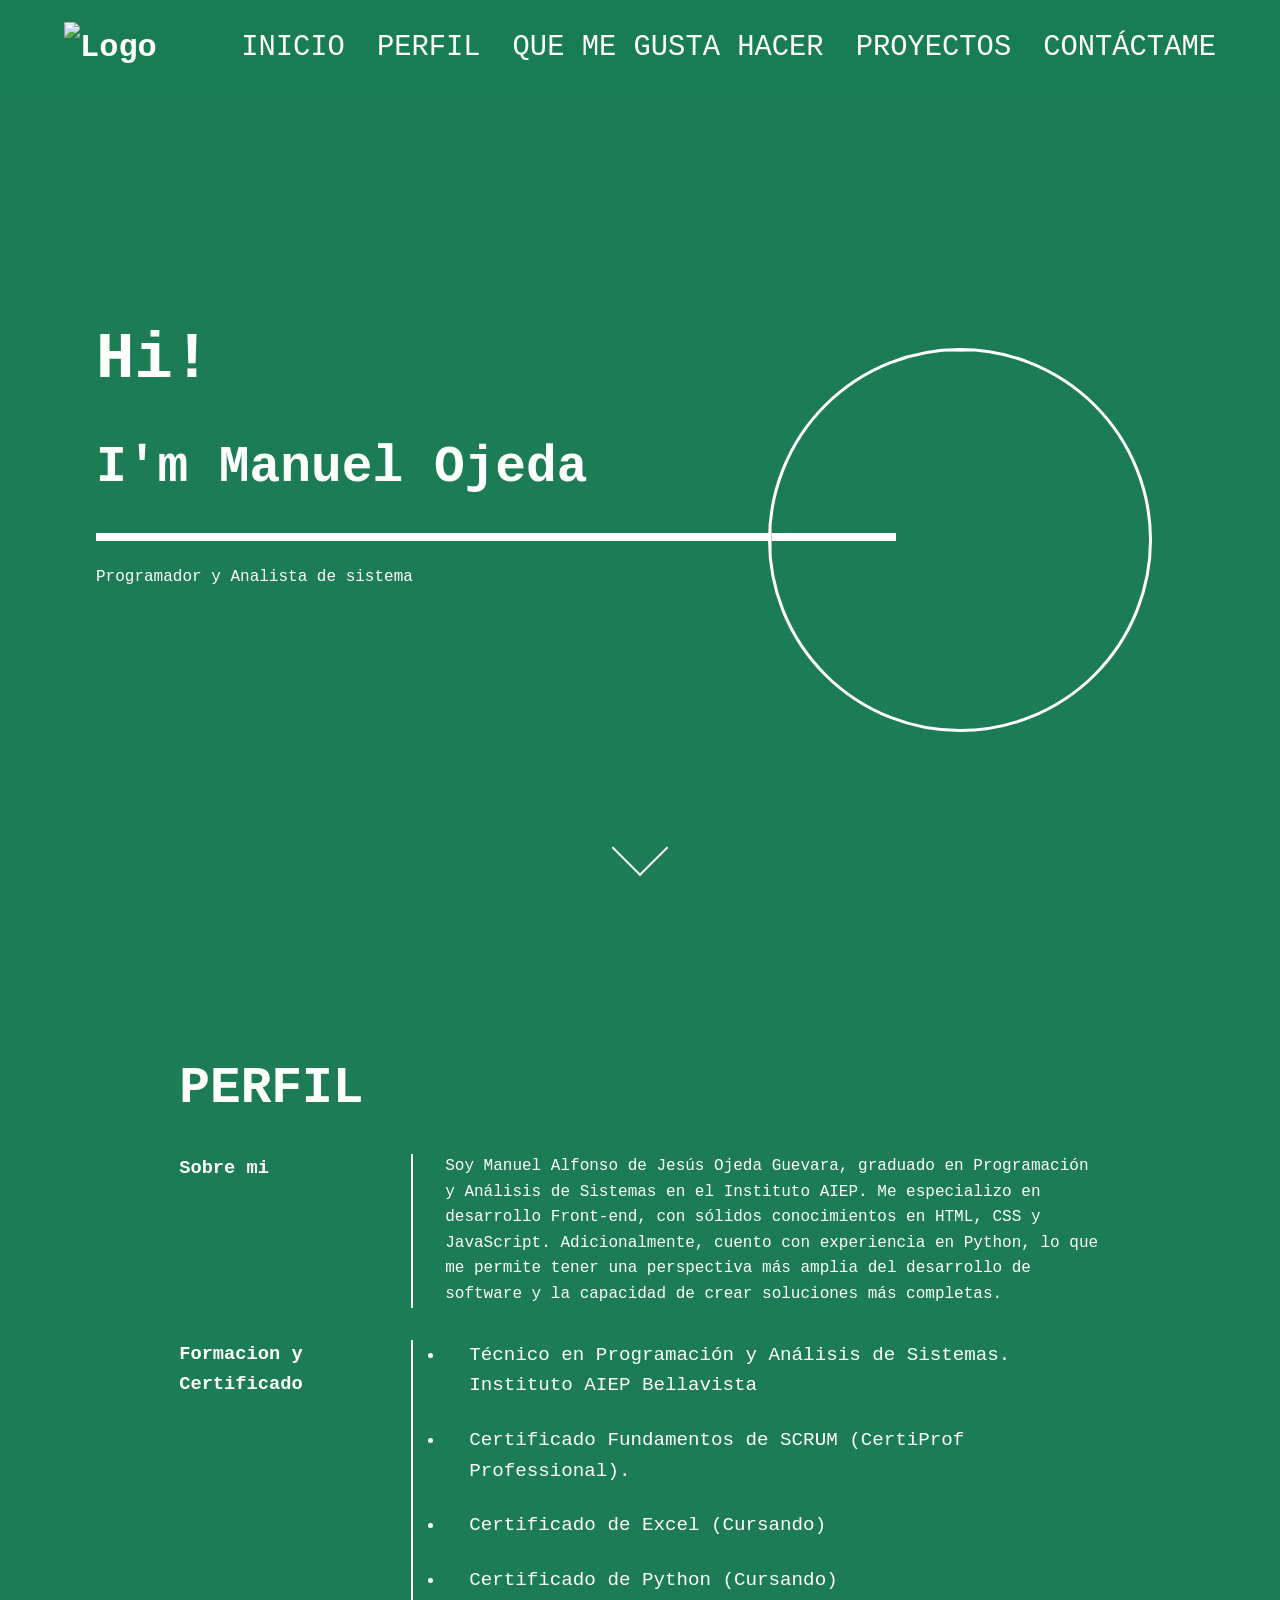
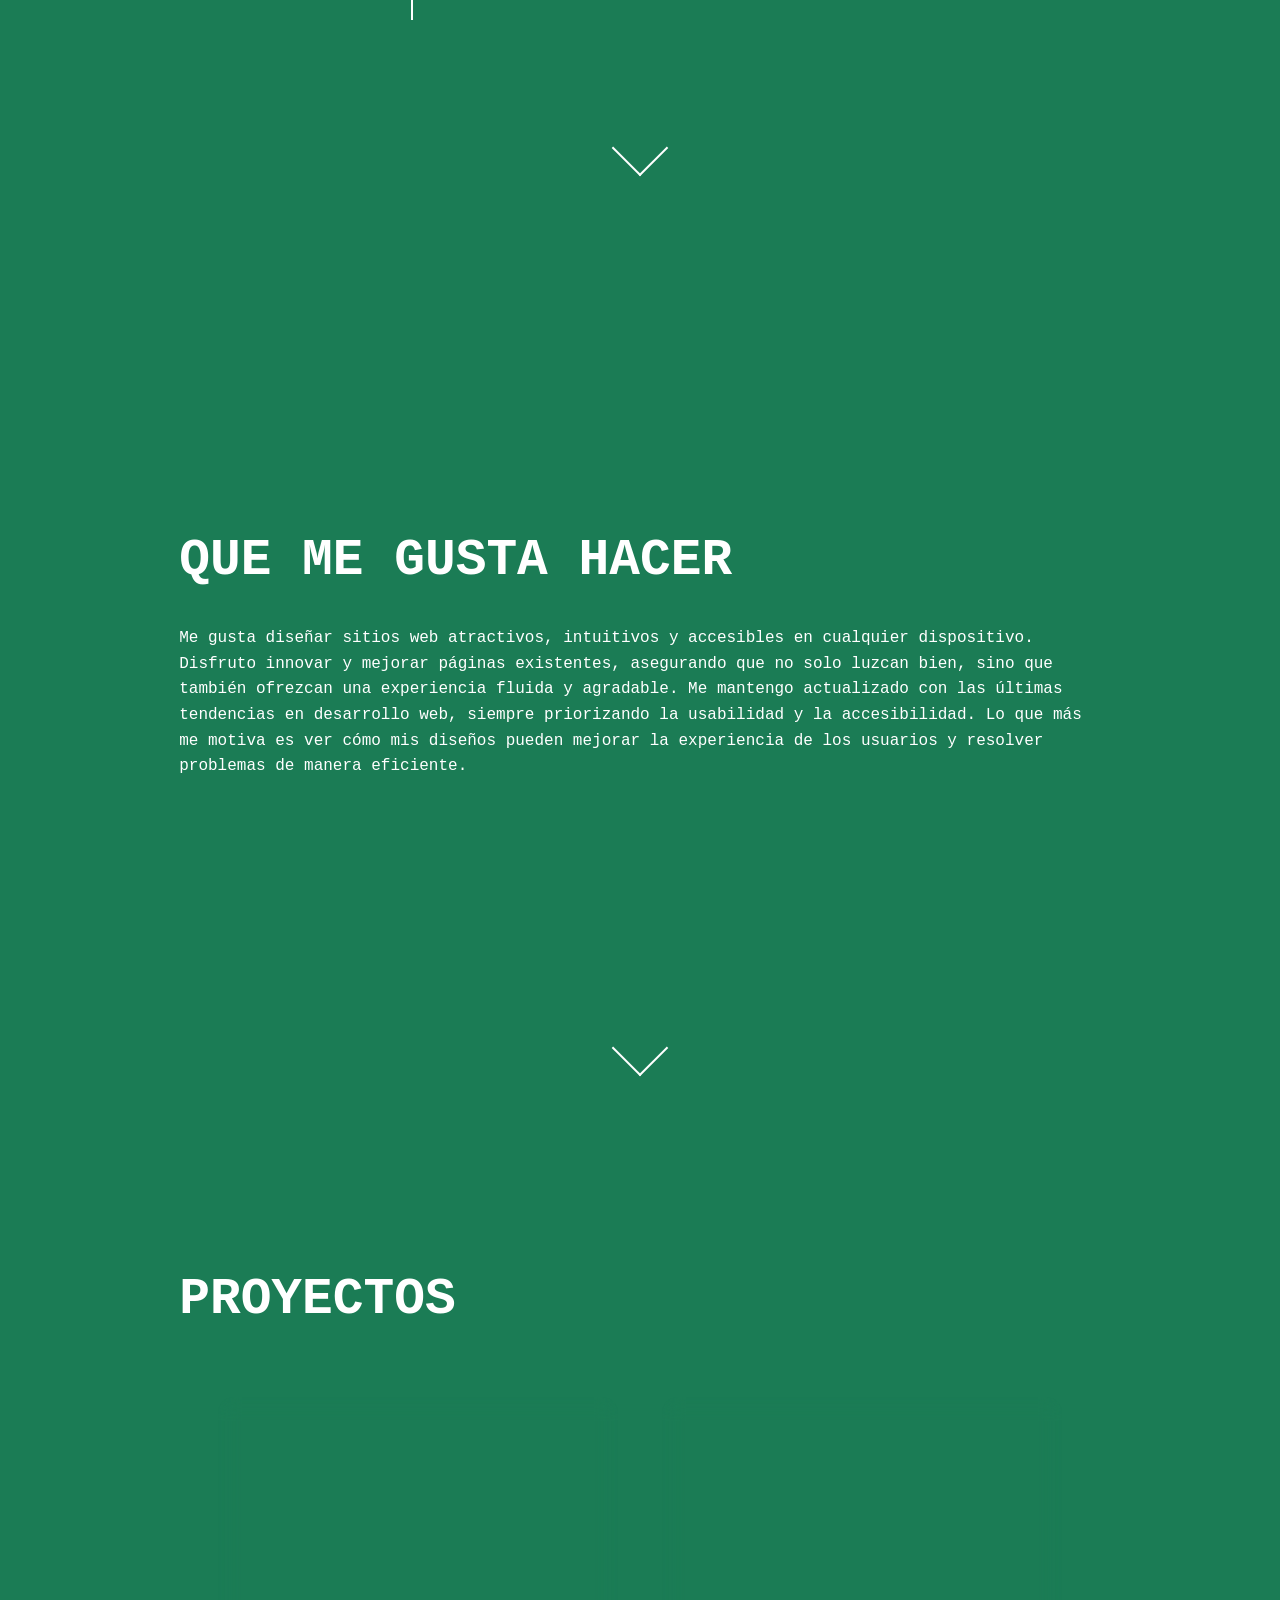
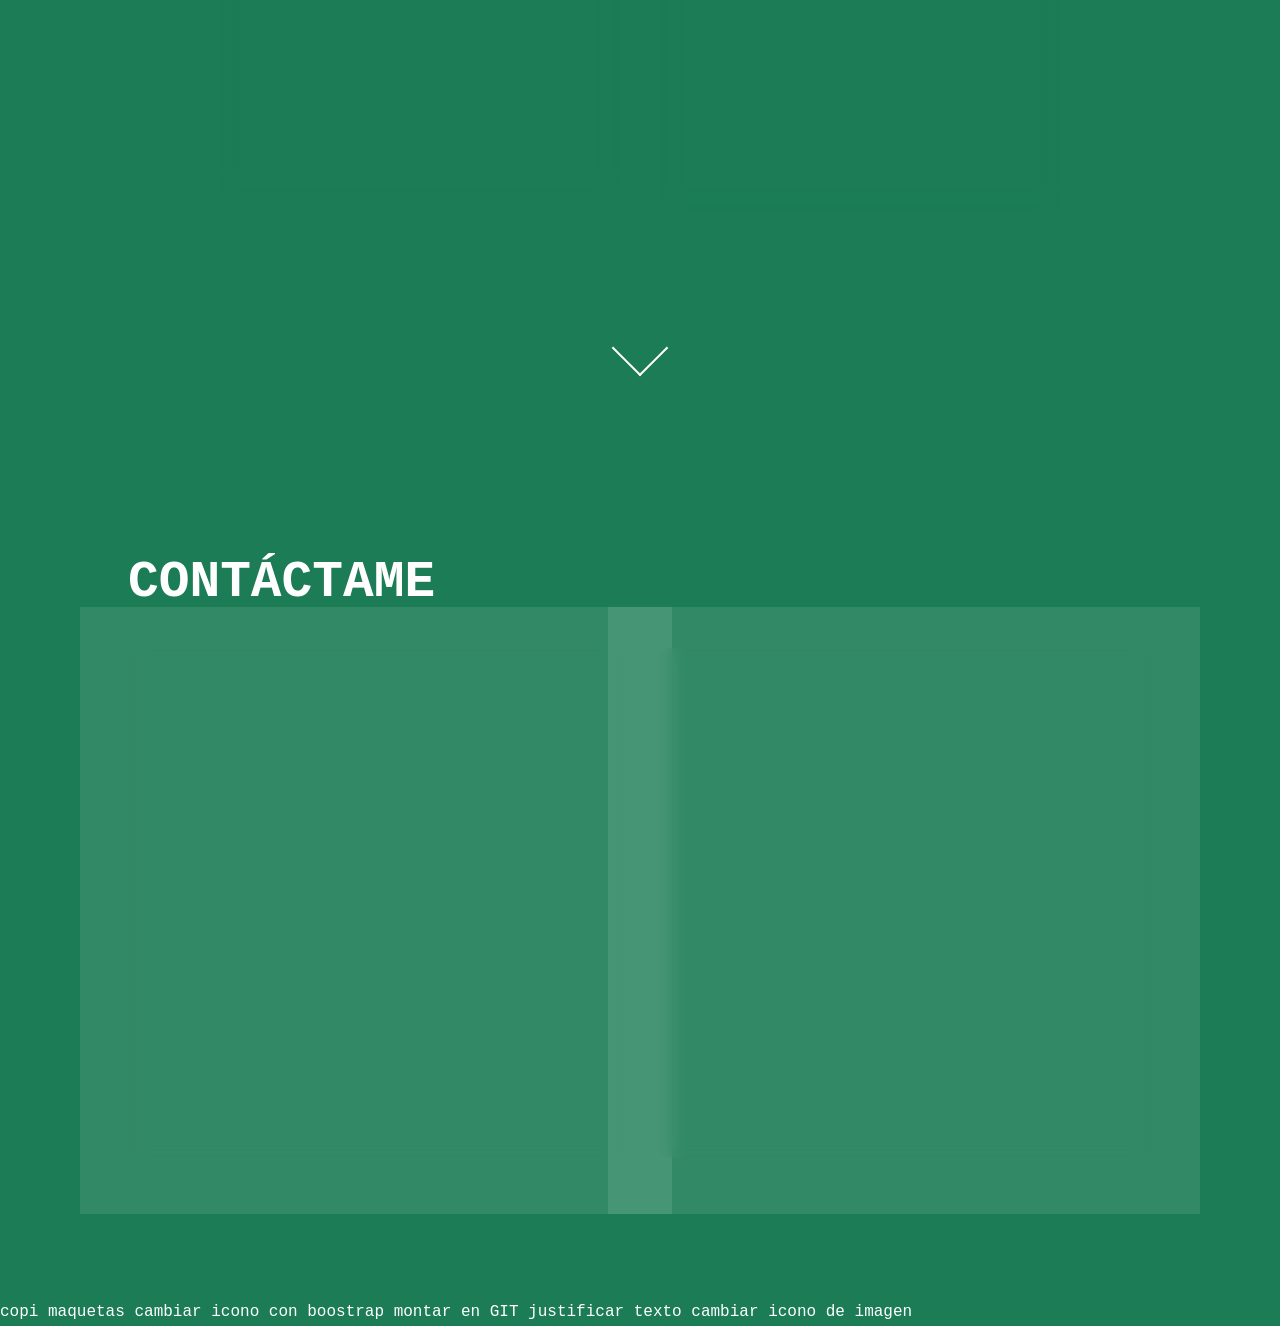
==== index.html @ ce1586ec "Add files via upload" ====
<!DOCTYPE html>
<html lang="es">

<head>
    <meta charset="UTF-8">
    <meta name="viewport" content="width=device-width, initial-scale=1.0">
    <title>Manuel Ojeda - Portfolio</title>
    <link rel="icon" type="image/svg+xml" href="images/Green Black Professional Minimal Fashion Brand Logo.png">

    <link rel="stylesheet" href="Portafolio.css">
    <link href="https://cdnjs.cloudflare.com/ajax/libs/font-awesome/5.15.4/css/all.min.css" rel="stylesheet">



</head>

<body>
    <div class="background-animation">
        <div class="gradient-circle"></div>
        <div class="gradient-circle"></div>
        <div class="gradient-circle"></div>
        <div class="gradient-circle"></div>
    </div>

    <nav>
        <a href="#home" class="logo"><img src="images/MAUNUEL1.svg" alt="Logo"></a>
        <ul class="nav-links">
            <li><a href="#home">INICIO</a></li>
            <li><a href="#Perfil">PERFIL</a></li>
            <li><a href="#QUE ME GUSTA HACER">QUE ME GUSTA HACER</a></li>
            <li><a href="#Proyectos">PROYECTOS</a></li>
            <li><a href="#Contactame">CONTÁCTAME</a></li>
        </ul>
    </nav>

    <main>
        <section id="home" class="section">
            <div class="content">
                <img src="images/yo.jpg" class=inicio-imagen>
                <h1>Hi!</h1>
                <h2>I'm Manuel Ojeda</h2>
                <div class="underline"></div>
                <p>Programador y Analista de sistema </p>
            </div>
            <a href="#Perfil" class="scroll-down">
                <span class="arrow"></span>
            </a>
        </section>

        <section id="Perfil" class="section">
            <div class="content">
                <h2>PERFIL</h2>
                <div class="profile-grid">
                    <div class="profile-title">
                        <h3>Sobre mi</h3>
                    </div>
                    <div class="profile-content">
                        <p>Soy Manuel Alfonso de Jesús Ojeda Guevara, graduado en Programación y Análisis de Sistemas en
                            el Instituto AIEP. Me especializo en desarrollo Front-end, con sólidos conocimientos en
                            HTML, CSS y JavaScript. Adicionalmente, cuento con experiencia en Python, lo que me permite
                            tener una perspectiva más amplia del desarrollo de software y la capacidad de crear
                            soluciones más completas.</p>
                    </div>
                </div>
                <div class="education-grid">
                    <div class="education-title">
                        <h3>Formacion y Certificado</h3>
                    </div>
                    <div class="education-content">
                        <ul>
                            <li>Técnico en Programación y Análisis de Sistemas. Instituto AIEP Bellavista</li>
                            <li>Certificado Fundamentos de SCRUM (CertiProf Professional).</li>
                            <li>Certificado de Excel (Cursando)</li>
                            <li>Certificado de Python (Cursando)</li>
                        </ul>
                    </div>
                </div>
            </div>
            <a href="#QUE ME GUSTA HACER" class="scroll-down">
                <span class="arrow"></span>
            </a>
        </section>

        <section id="QUE ME GUSTA HACER" class="section">
            <div class="content">
                <h2>QUE ME GUSTA HACER</h2>
                <p>Me gusta diseñar sitios web atractivos, intuitivos y accesibles en 
                    cualquier dispositivo. Disfruto innovar y mejorar páginas existentes, asegurando que 
                    no solo luzcan bien, sino que también ofrezcan una experiencia fluida y agradable. 
                    Me mantengo actualizado con las últimas tendencias en desarrollo web, siempre priorizando la usabilidad y 
                    la accesibilidad. Lo que más me motiva es ver cómo mis diseños pueden mejorar
                     la experiencia de los usuarios y resolver problemas de manera eficiente.</p>

                <a href="#Proyectos" class="scroll-down">
                    <span class="arrow"></span>
                </a>
        </section>

        <section id="Proyectos" class="section">
            <div class="content">
                <h2>PROYECTOS</h2>
                <div class="projects-container">

                    <div class="project-card">
                        <h3>EXPRESSWORK EJEMPLO</h3>
                        <div class="project-image">
                            <img src="images/EW.png" alt="ExpressWork Screenshot">
                        </div>
                        <p>Es una plataforma diseñada para solucionar los desafíos de los estudiantes universitarios en
                            Chile al buscar empleos temporales, como la falta de flexibilidad y la dificultad para
                            encontrar ofertas confiables.</p>
                        <div class="tech-stack">
                            <span class="tech-tag">HTML</span>
                            <span class="tech-tag">CSS</span>
                            <span class="tech-tag">React</span>
                        </div>
                    </div>

                    <div class="project-card">
                        <h3>MPASS EJEMPLO</h3>
                        <div class="project-image">
                            <img src="images/pantalla_mpass.png" alt="M-PASS Screenshot">
                        </div>
                        <p>M-PASS es una aplicación diseñada para gestionar tarjetas recargables de manera eficiente.
                            Permite realizar recargas, crear y consultar tarjetas con información detallada.</p>
                        <div class="tech-stack">
                            <span class="tech-tag">JS</span>
                            <span class="tech-tag">HTML</span>
                            <span class="tech-tag">CSS</span>
                        </div>
                        <a href="http://127.0.0.1:5500/BIENVENIDO.html" target="_blank">
                            <button class="tech-tag">Bienvenido a M-pass</button>
                        </a>
                    </div>

                </div>
            </div>
            <a href="#Contactame" class="scroll-down">
                <span class="arrow"></span>
            </a>
        </section>


        <section id="Contactame" class="contact-section">
            <div class="content">
                <h2>CONTÁCTAME</h2>
                <div class="contact-grid">

                    <div class="contact-info">
                        <div class="contact-links">
                            <a href="tel:+56945521493" class="contact-item">
                                <i class="fas fa-phone"></i>
                                <span>+56 9 4552 1493</span>
                            </a>

                            <a href="mailto:Manuelojeda3004@gmail.com" class="contact-item">
                                <i class="fas fa-envelope"></i>
                                <span>Manuelojeda3004@gmail.com</span>
                            </a>

                            <a href="https://instagram.com/m.ojeda04" target="_blank" class="contact-item">
                                <i class="fab fa-instagram"></i>
                                <span>m.ojeda04</span>
                            </a>

                            <a href="https://www.linkedin.com/in/manuel-ojeda-140543271/" target="_blank"
                                class="contact-item">
                                <i class="fab fa-linkedin"></i>
                                <span>Manuel Ojeda</span>
                            </a>

                            <a href="https://github.com/Manuel3004-ux" target="_blank" class="contact-item">
                                <i class="fab fa-github"></i>
                                <span>m.ojeda04</span>
                            </a>
                        </div>

                        <a href="images/landpage.Curriculum_manuel_ojeda.pdf" download class="download-cv">
                            <i class="fas fa-file-download"></i>
                            DESCARGA MI CV
                        </a>
                    </div>

                    <div class="contact-form">
                        <h2>CUÉNTAME TUS IDEAS</h2>
                        <form id="contact-form">
                            <div class="form-group">
                                <input type="text" placeholder="Nombre" required>
                            </div>
                            <div class="form-group">
                                <input type="email" placeholder="Email" required>
                            </div>
                            <div class="form-group">
                                <textarea placeholder="Tu mensaje" required></textarea>
                            </div>
                            <button type="submit">Enviar mensaje</button>
                        </form>
                    </div>
                </div>
            </div>
        </section>

    </main>

    <a href="#home" class="back-to-top" aria-label="Volver arriba">Arriba ↑</a>

    <div class="progress-container">
        <div class="progress-bar" id="progressBar"></div>
    </div>


    <script src="backtop.js"></script>

</body>

</html>


copi 
maquetas 
cambiar icono con boostrap 
montar en GIT
justificar texto 
cambiar icono de imagen
---- Portafolio.css ----
* {
  margin: 0;
  padding: 0;
  box-sizing: border-box;
}

html {
  scroll-behavior: smooth;
}

body {
  font-family: «DejaVu Sans Mono», »Bitstream Vera Sans Mono», monospace;
  background: rgb(27, 124, 85);
  color: white;
  line-height: 1.6;
  overflow-x: hidden;
}

.background-animation {
  position: fixed;
  top: 0;
  left: 0;
  width: 100%;
  height: 100%;
  z-index: -1;
  overflow: hidden;
}

.gradient-circle {
  position: absolute;
  width: 70vw;
  height: 70vw;
  border-radius: 50%;
  background: radial-gradient(circle at center, #2FBFDC 30%, rgba(250, 249, 249, 0) 70%);
  filter: blur(30px);
  opacity: 0;
  animation: circleAnimation 8s infinite;
}

.gradient-circle:nth-child(1) {
  top: -35%;
  left: -25%;
  animation-delay: 5s;
}

.gradient-circle:nth-child(2) {
  top: 0%;
  right: 10%;
  animation-delay: 3s;
}

.gradient-circle:nth-child(3) {
  bottom: -35%;
  left: -35%;
  animation-delay: 6s;
}

.gradient-circle:nth-child(4) {
  bottom: -15%;
  right: -10%;
  animation-delay: 7s;
}

@keyframes circleAnimation {

  0%,
  100% {
    opacity: 0;
    transform: scale(0.8) translateY(10%);
  }

  50% {
    opacity: 0.5;
    transform: scale(1) translateY(0);
  }
}


nav {
  display: flex;
  justify-content: space-between;
  align-items: center;
  padding: 3rem 4rem;
  position: fixed;
  width: 100%;
  top: 0;
  z-index: 100;
  background: rgba(12, 134, 85, 0.1);
  backdrop-filter: blur(10px);
  height: 80px;
}

nav .logo img {
  height: 130px;
  max-height: 60%;
  width: auto;
  object-fit: contain;
}

.logo {
  font-size: 2rem;
  font-weight: bold;
  color: white;
  text-decoration: none;
}

.nav-links {
  display: flex;
  gap: 2rem;
  list-style: none;
}


.nav-links a {
  color: white;
  text-decoration: none;
  font-size: 1.8rem;
  transition: opacity 0.3s;
}


.nav-links a:hover {
  opacity: 0.8;
  color: #90EE90;
}


.section {
  min-height: 100vh;
  display: flex;
  flex-direction: column;
  justify-content: center;
  padding: 4rem;
  position: relative;
}

.content {
  max-width: 80%;
  margin: 0 auto;
  width: 100%;
}

#home .content {
  max-width: 50%;
  margin-left: 2rem;
}

.inicio-imagen {
  position: absolute;
  right: 2rem;
  left: 75%;
  top: 60%;
  transform: translate(-50%, -50%);
  width: min(400px, 30vw);
  height: min(400px, 30vw);
  border-radius: 50%;
  border-color: #ffffff;
  border-style: solid;
  object-fit: cover;
  transition: transform 0.3s ease;

}

.inicio-imagen:hover {
  transform: translate(-50%, -50%) scale(1.1);
  cursor: pointer;
}

h1 {
  font-size: clamp(4rem, 5vw, 6rem);
  margin-bottom: 1rem;
}

h2 {
  font-size: clamp(3rem, 4vw, 5rem);
  margin-bottom: 1.5rem;
}

.underline {
  height: 8px;
  width: 800px;
  background-color: white;
  margin-bottom: 1.5rem;
}

.profile-grid,
.education-grid {
  display: grid;
  grid-template-columns: 200px 1fr;
  gap: 2rem;
  margin-bottom: 2rem;
}

.profile-content,
.education-content {
  position: relative;
  padding-left: 2rem;
  border-left: 2px solid white;
}

.education-content li {
  font-size: 1.2rem;
  margin-bottom: 1.5rem;
  position: relative;
  padding-left: 1.5rem;
}

.projects-grid {
  display: grid;
  grid-template-columns: repeat(auto-fit, minmax(300px, 1fr));
  gap: 2rem;
  margin-top: 2rem;
}

.project-card {
  position: relative;
  background: rgba(255, 255, 255, 0.1);
  backdrop-filter: blur(10px);
  padding: 2rem;
  border-radius: 1rem;
  transition: transform 0.3s;
  max-width: 800px;
  margin: 0 auto;
}

.project-card::after {
  content: "";
  position: absolute;
  inset: 0;
  background: rgb(16, 186, 81);
  border-radius: 1rem;
  z-index: -1;
  transform: translate(8px, 8px);
  transition: transform 0.3s;
}

.project-card:hover {
  transform: translate(-10px, -10px);
}

.project-card:hover::after {
  transform: translate(12px, 12px);
}

.project-card h3 {
  font-size: 1.5rem;
  margin-bottom: 1rem;
}

.project-card p {
  color: rgba(1, 1, 1, 0.8);
}

@media (max-width: 768px) {
  nav {
    padding: 1.5rem 2rem;
  }

  .section {
    padding: 2rem;
  }

  h1 {
    font-size: 3rem;
  }

  h2 {
    font-size: 2.5rem;
  }

  .profile-grid,
  .education-grid {
    grid-template-columns: 1fr;
  }

  .profile-title h3,
  .education-title h3 {
    text-align: center;
    margin-bottom: 2rem;
  }
}

@media (min-width: 1440px) {
  .section {
    padding: 6rem;
  }

  .profile-grid,
  .education-grid {
    grid-template-columns: 300px 1fr;
    gap: 3rem;
  }

  .projects-grid {
    grid-template-columns: repeat(auto-fit, minmax(400px, 1fr));
    gap: 3rem;
  }

  body {
    font-size: 1.2rem;
  }
}

@media (min-width: 1920px) {
  .section {
    padding: 8rem;
  }

  body {
    font-size: 1.4rem;
  }
}

.back-to-top {
  position: fixed;
  bottom: 3rem;
  right: 2rem;
  display: none;
  background: rgba(255, 255, 255, 0.2);
  color: white;
  padding: 0.8rem 1rem;
  font-size: 20px;
  font-weight: bold;
  text-decoration: none;
  border-radius: 80px;
  box-shadow: 0 4px 8px rgba(0, 0, 0, 0.2);
  transition: opacity 0.3s ease, transform 0.3s ease;
  z-index: 1000;
}

.back-to-top:hover {
  transition: all 0.3s ease;
  background: rgba(255, 255, 255, 0.621);
  transform: scale(1.1);
}

.scroll-down {
  position: absolute;
  bottom: 2rem;
  left: 50%;
  transform: translateX(-50%);
  cursor: pointer;
  z-index: 10;
}

.arrow {
  display: block;
  width: 40px;
  height: 40px;
  border-right: 2px solid white;
  border-bottom: 2px solid white;
  transform: rotate(45deg);
  animation: bounce 2s infinite;
}

@keyframes bounce {

  0%,
  20%,
  50%,
  80%,
  100% {
    transform: rotate(45deg) translate(0, 0);
  }

  40% {
    transform: rotate(45deg) translate(-10px, -10px);
  }

  60% {
    transform: rotate(45deg) translate(-5px, -5px);
  }
}

.icons {
  list-style: none;
  color: rgb(255, 255, 255);
  background-color: rgb(16, 186, 81);
  border-radius: 15px;
  border: none;
  font-size: 2rem;
}


.icons:hover {
  background-color: #f9fffb;
  color: #15e406;
}

.projects-container {
  display: grid;
  grid-template-columns: repeat(2, 1fr);
  gap: 2rem;
  justify-content: center;
  align-items: start;
  padding: 2rem;
}

.project-card {
  background: rgba(255, 255, 255, 0.1);
  backdrop-filter: blur(10px);
  padding: 2rem;
  border-radius: 1rem;
  transition: transform 0.3s;
  max-width: 400px;
  text-align: center;
  color: white;
  box-shadow: 5px 5px 15px rgba(0, 0, 0, 0.2);
}

.project-card:hover {
  transform: translateY(-10px);
}

.project-card h3 {
  font-size: 1.5rem;
  margin-bottom: 1rem;
}

.project-card p {
  color: white;
  font-size: 1rem;
  margin-bottom: 1rem;
}

.project-image img {
  max-width: 100%;
  border-radius: 0.5rem;
}

.tech-stack {
  display: flex;
  justify-content: center;
  gap: 0.5rem;
  flex-wrap: wrap;
  margin-top: 1rem;
}

.tech-tag {
  background: rgba(255, 255, 255, 0.2);
  padding: 0.5rem 1rem;
  border-radius: 0.5rem;
  font-weight: bold;
}


@media (max-width: 768px) {
  .projects-container {
    grid-template-columns: 1fr;
    justify-items: center;
  }
}


.tech-stack {
  display: flex;
  gap: 1rem;
  margin-top: 1.5rem;
  flex-wrap: wrap;
}

.tech-tag {
  padding: 0.5rem 1rem;
  background: rgba(255, 255, 255, 0.2);
  border-radius: 2rem;
  font-size: 0.9rem;
}

.welcome-btn {
  display: inline-block;
  padding: 0.5rem 1rem;
  background: rgb(16, 186, 81);
  color: white;
  text-decoration: none;
  border-radius: 2rem;
  transition: background-color 0.3s;
}

.welcome-btn:hover {
  background: #033b13;
}

@media (max-width: 768px) {

  .project-card,
  .project-card.reverse {
    flex-direction: column;
  }

  .project-image {
    width: 100%;
  }
}


.tech-tag {
  display: inline-block;
  padding: 8px 12px;
  margin: 5px;
  background-color: #3eb76b;
  color: #ffffff;
  border-radius: 5px;
  transition: all 0.3s ease;
  text-align: center;
}


.tech-tag:hover {
  background-color: #feffff;
  color: #080101;
  transform: scale(1.1);
  cursor: pointer;
}


.contact-wrapper {
  display: grid;
  grid-template-columns: repeat(auto-fit, minmax(300px, 1fr));
  gap: 2rem;
  margin-top: 2rem;
}

.contact-form,
.contact-info {
  background: rgba(255, 255, 255, 0.1);
  backdrop-filter: blur(10px);
  padding: 2rem;
  border-radius: 15px;
  box-shadow: 0 8px 32px rgba(0, 0, 0, 0.1);
}

.form-group {
  margin-bottom: 1.5rem;
}

.form-group label {
  display: block;
  margin-bottom: 0.5rem;
  color: white;
}

.form-group input,
.form-group textarea {
  width: 100%;
  padding: 0.8rem;
  background: rgba(255, 255, 255, 0.1);
  border: 1px solid rgba(255, 255, 255, 0.2);
  border-radius: 8px;
  color: white;
  font-size: 1rem;
}

.form-group textarea {
  height: 150px;
  resize: vertical;
}

.form-group input::placeholder,
.form-group textarea::placeholder {
  color: rgba(255, 255, 255, 0.6);
}

button {
  width: 100%;
  padding: 1rem;
  background: white;
  color: #1a5d1a;
  border: none;
  border-radius: 8px;
  font-size: 1rem;
  font-weight: bold;
  cursor: pointer;
  display: flex;
  align-items: center;
  justify-content: center;
  gap: 0.5rem;
  transition: background-color 0.3s;
}

button:hover {
  background-color: #f0f0f0;
}

.info-items {
  display: flex;
  flex-direction: column;
  gap: 1.5rem;
  margin-bottom: 2rem;
}

.info-item {
  display: flex;
  align-items: center;
  gap: 1rem;
  color: white;
  text-decoration: none;
  transition: color 0.3s;
}

.info-item:hover {
  color: #90EE90;
}

.info-item i {
  font-size: 1.5rem;
}



@media (max-width: 768px) {
  .contact-wrapper {
    grid-template-columns: 1fr;
  }
}

.progress-container {
  position: fixed;
  top: 0;
  left: 0;
  width: 100%;
  height: 4px;
  background: transparent;
  z-index: 9999;
}

.progress-bar {
  height: 4px;
  background: #fefefe;
  width: 0%;
  transition: width 0.2s ease-out;
}



.container {
  max-width: 1200px;
  margin: 0 auto;
}

.section-title {
  font-size: 2.5rem;
  color: white;
  margin-bottom: 3rem;
  font-weight: bold;
}

.contact-grid {
  display: grid;
  grid-template-columns: 1fr;
  gap: 2rem;
}

@media (min-width: 768px) {
  .contact-grid {
    grid-template-columns: repeat(2, 1fr);
  }
}


.contact-info,
.contact-form {
  background: rgba(255, 255, 255, 0.1);
  backdrop-filter: blur(8px);
  border-radius: 1rem;
  padding: 2rem;
}

.contact-links {
  display: flex;
  flex-direction: column;
  gap: 1rem;
  margin-bottom: 2rem;
}

.contact-item {
  display: flex;
  align-items: center;
  gap: 1rem;
  color: white;
  text-decoration: none;
  transition: color 0.3s ease;
}

.contact-item:hover {
  color: #a7f3d0;
}

.contact-item i {
  font-size: 1.25rem;
}


.download-cv {
  display: flex;
  align-items: center;
  justify-content: center;
  gap: 0.5rem;
  width: 100%;
  padding: 0.75rem;
  background: rgba(255, 255, 255, 0.2);
  color: white;
  text-decoration: none;
  border-radius: 0.5rem;
  transition: background-color 0.3s ease;
}

.download-cv:hover {
  background: rgba(255, 255, 255, 0.3);
}


.contact-form h2 {
  color: white;
  font-size: 1.5rem;
  margin-bottom: 1.5rem;
}

.form-group {
  margin-bottom: 1rem;
}

.form-group input,
.form-group textarea {
  width: 100%;
  padding: 0.75rem;
  background: rgba(255, 255, 255, 0.05);
  border: none;
  border-radius: 0.5rem;
  color: white;
  outline: none;
}

.form-group input::placeholder,
.form-group textarea::placeholder {
  color: srgba(255, 255, 255, 0.7);
}

.form-group textarea {
  min-height: 200px;
  resize: vertical;
}

button[type="submit"] {
  width: 100%;
  padding: 0.75rem;
  background: white;
  color: #1b4d3e;
  border: none;
  border-radius: 0.5rem;
  font-weight: bold;
  cursor: pointer;
  transition: background-color 0.3s ease;
}

button[type="submit"]:hover {
  background: #f0f0f0;
}


input:focus,
textarea:focus {
  box-shadow: 0 0 0 2px rgba(255, 255, 255, 0.5);
}

@keyframes fadeIn {
  from {
    opacity: 0;
    transform: translateY(20px);
  }

  to {
    opacity: 1;
    transform: translateY(0);
  }
}

.contact-info,
.contact-form {
  animation: fadeIn 0.6s ease-out;
}


@media (max-width: 768px) {
  .contact-section {
    padding: 1rem;
  }

  .section-title {
    font-size: 2rem;
    margin-bottom: 2rem;
  }

  .contact-info,
  .contact-form {
    padding: 1.5rem;
  }
}

.contact-section {
  display: flex;
  justify-content: center;
  align-items: center;
  height: 100vh;
}
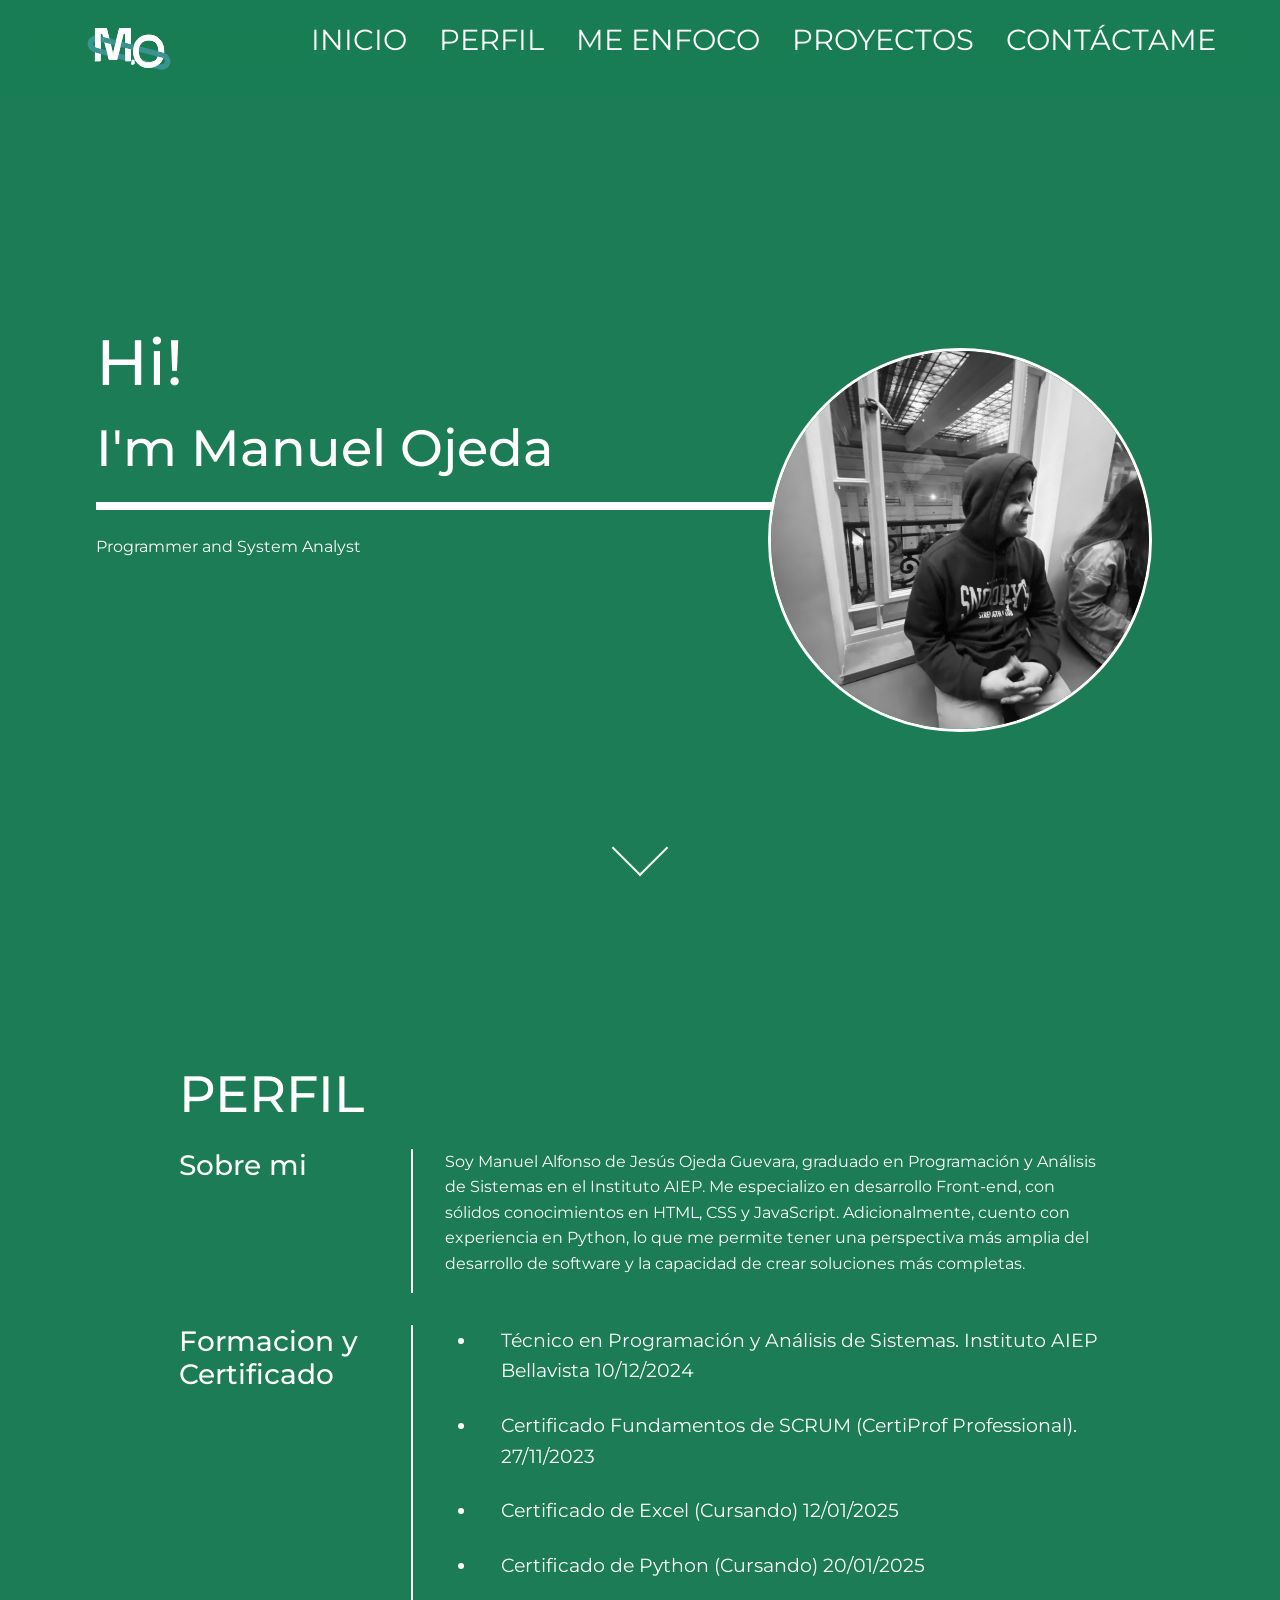
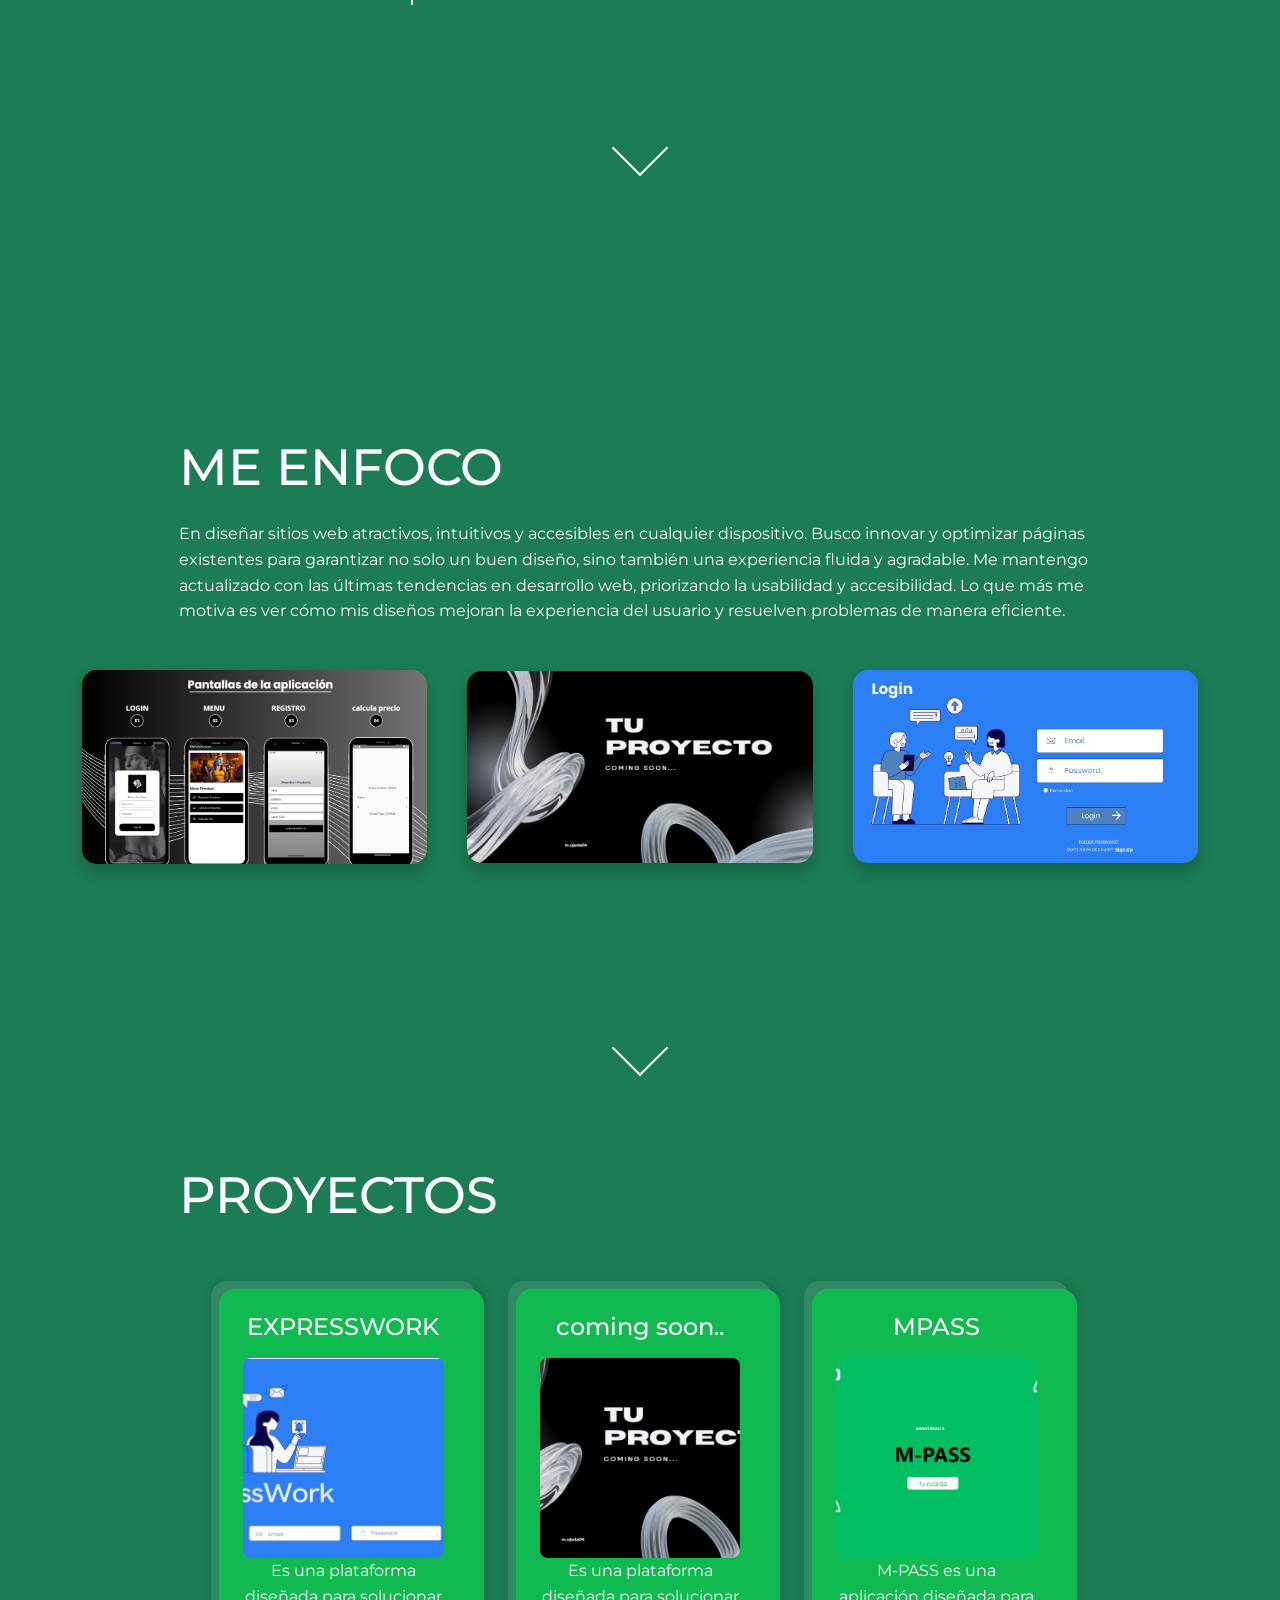
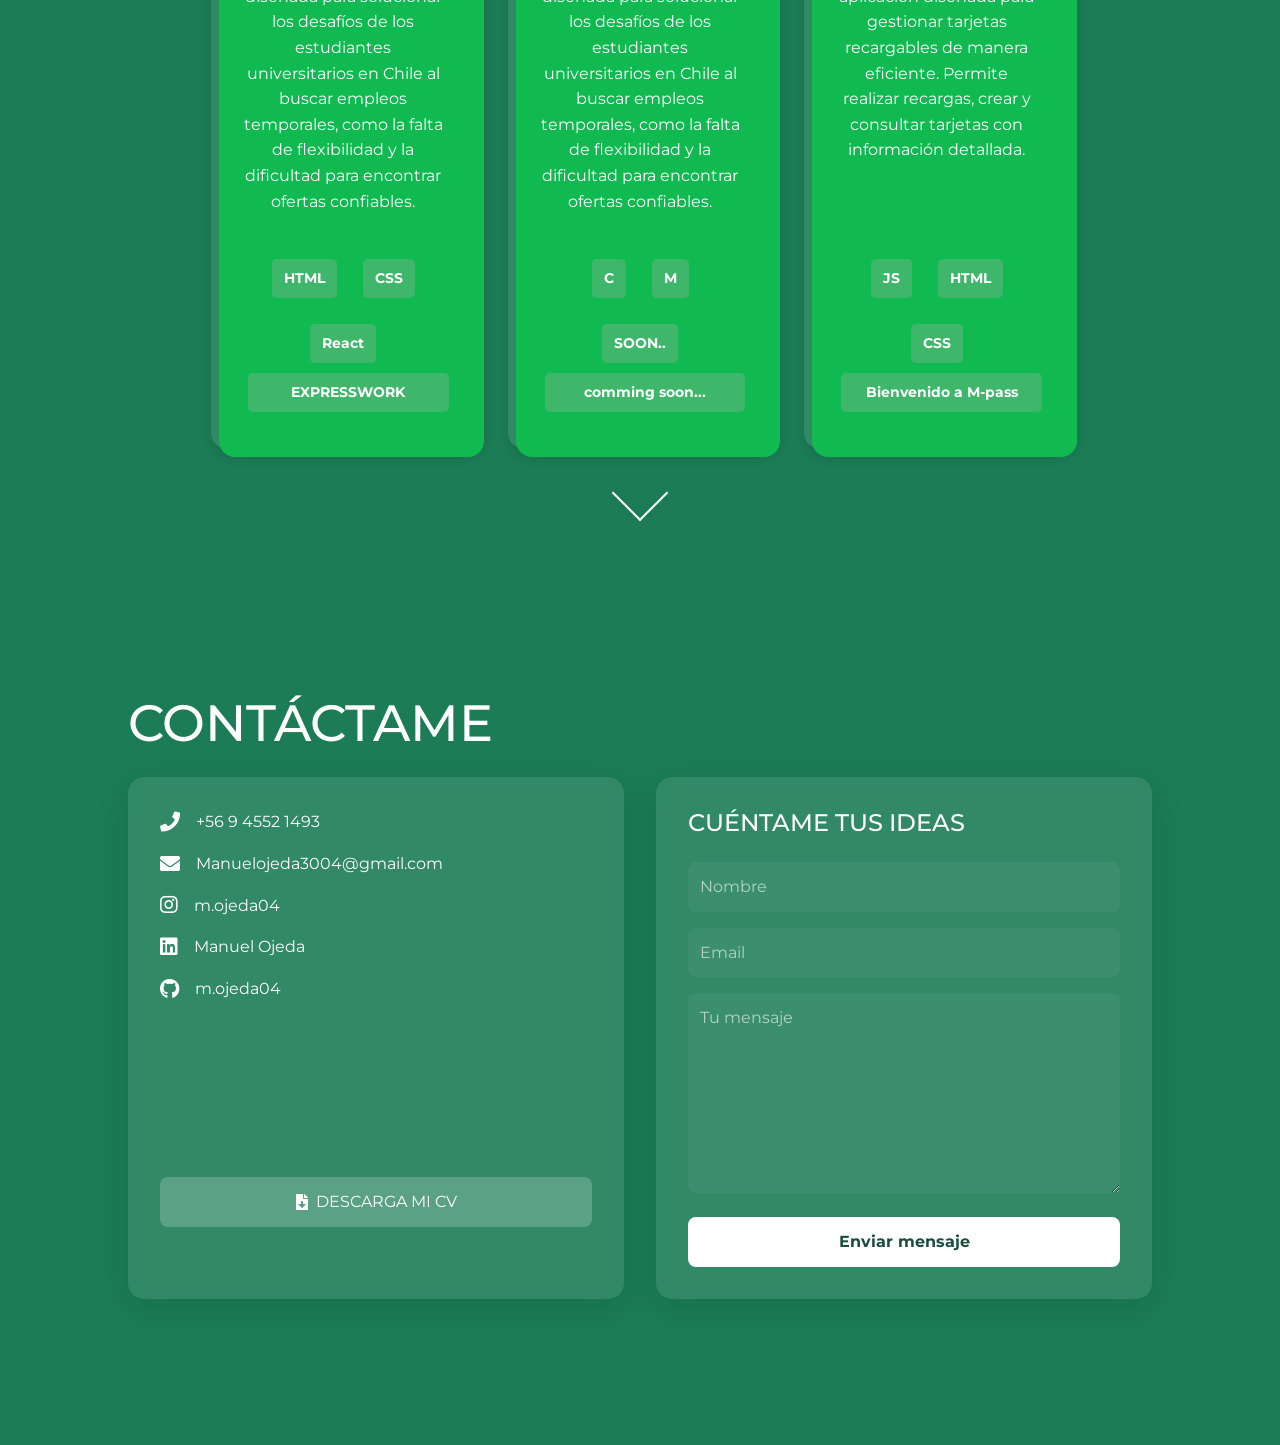
==== commit fb018e27: "Add files via upload" ====
--- a/index.html
+++ b/index.html
@@ -6,9 +6,13 @@
     <meta name="viewport" content="width=device-width, initial-scale=1.0">
     <title>Manuel Ojeda - Portfolio</title>
     <link rel="icon" type="image/svg+xml" href="images/Green Black Professional Minimal Fashion Brand Logo.png">
-
+    <link href="https://cdn.jsdelivr.net/npm/bootstrap@5.3.0-alpha1/dist/css/bootstrap.min.css" rel="stylesheet">
+    <link rel="icon" type="image/png" href="images/Green Black Professional Minimal Fashion Brand Logo.png">
+    <link rel="stylesheet" href="https://cdn.jsdelivr.net/npm/bootstrap-icons/font/bootstrap-icons.css">
     <link rel="stylesheet" href="Portafolio.css">
     <link href="https://cdnjs.cloudflare.com/ajax/libs/font-awesome/5.15.4/css/all.min.css" rel="stylesheet">
+    <link href="https://fonts.googleapis.com/css2?family=Montserrat:wght@300;400;600&display=swap" rel="stylesheet">
+
 
 
 
@@ -27,7 +31,7 @@
         <ul class="nav-links">
             <li><a href="#home">INICIO</a></li>
             <li><a href="#Perfil">PERFIL</a></li>
-            <li><a href="#QUE ME GUSTA HACER">QUE ME GUSTA HACER</a></li>
+            <li><a href="#ME ENFOCO">ME ENFOCO</a></li>
             <li><a href="#Proyectos">PROYECTOS</a></li>
             <li><a href="#Contactame">CONTÁCTAME</a></li>
         </ul>
@@ -36,11 +40,11 @@
     <main>
         <section id="home" class="section">
             <div class="content">
-                <img src="images/yo.jpg" class=inicio-imagen>
+                <img src="images/foto_2.jpg" class=inicio-imagen>
                 <h1>Hi!</h1>
                 <h2>I'm Manuel Ojeda</h2>
                 <div class="underline"></div>
-                <p>Programador y Analista de sistema </p>
+                <p> Programmer and System Analyst </p>
             </div>
             <a href="#Perfil" class="scroll-down">
                 <span class="arrow"></span>
@@ -68,41 +72,54 @@
                     </div>
                     <div class="education-content">
                         <ul>
-                            <li>Técnico en Programación y Análisis de Sistemas. Instituto AIEP Bellavista</li>
-                            <li>Certificado Fundamentos de SCRUM (CertiProf Professional).</li>
-                            <li>Certificado de Excel (Cursando)</li>
-                            <li>Certificado de Python (Cursando)</li>
+                            <li>Técnico en Programación y Análisis de Sistemas. Instituto AIEP Bellavista
+                                10/12/2024
+                            </li>
+                            <li>Certificado Fundamentos de SCRUM (CertiProf Professional).
+                                27/11/2023
+                            </li>
+                            <li>Certificado de Excel (Cursando)
+                                12/01/2025
+                            </li>
+                          
+                            <li>Certificado de Python (Cursando)
+                                20/01/2025
+                            </li>
                         </ul>
                     </div>
                 </div>
             </div>
-            <a href="#QUE ME GUSTA HACER" class="scroll-down">
-                <span class="arrow"></span>
-            </a>
-        </section>
-
-        <section id="QUE ME GUSTA HACER" class="section">
-            <div class="content">
-                <h2>QUE ME GUSTA HACER</h2>
-                <p>Me gusta diseñar sitios web atractivos, intuitivos y accesibles en 
-                    cualquier dispositivo. Disfruto innovar y mejorar páginas existentes, asegurando que 
-                    no solo luzcan bien, sino que también ofrezcan una experiencia fluida y agradable. 
-                    Me mantengo actualizado con las últimas tendencias en desarrollo web, siempre priorizando la usabilidad y 
-                    la accesibilidad. Lo que más me motiva es ver cómo mis diseños pueden mejorar
-                     la experiencia de los usuarios y resolver problemas de manera eficiente.</p>
-
-                <a href="#Proyectos" class="scroll-down">
-                    <span class="arrow"></span>
-                </a>
-        </section>
-
+            <a href="#ME ENFOCO" class="scroll-down">
+                <span class="arrow"></span>
+            </a>
+        </section>
+        <section id="ME ENFOCO" class="section">
+            <div class="content">
+                <h2>ME ENFOCO</h2>
+                <p class="text-justify">
+                    En diseñar sitios web atractivos, intuitivos y accesibles en cualquier dispositivo. Busco innovar y optimizar páginas existentes para garantizar no solo un buen diseño, sino también una experiencia fluida y agradable. Me mantengo actualizado con las últimas tendencias en desarrollo web, priorizando la usabilidad y accesibilidad. Lo que más me motiva es ver cómo mis diseños mejoran la experiencia del usuario y resuelven problemas de manera eficiente.
+                </p>
+            </div>
+        
+            <div class="image-container">
+                <img src="images/diseño_1.0.png" alt="Diseño Web 1" class="image-left">
+                <img src="images/diseño_3.png" alt="Diseño Web 3" class="image-center">
+                <img src="images/diseño_2.png" alt="Diseño Web 2" class="image-right">
+            </div>
+        
+            <a href="#Proyectos" class="scroll-down">
+                <span class="arrow"></span>
+            </a>
+        </section>
+        
+        
         <section id="Proyectos" class="section">
             <div class="content">
                 <h2>PROYECTOS</h2>
                 <div class="projects-container">
-
+        
                     <div class="project-card">
-                        <h3>EXPRESSWORK EJEMPLO</h3>
+                        <h3>EXPRESSWORK</h3>
                         <div class="project-image">
                             <img src="images/EW.png" alt="ExpressWork Screenshot">
                         </div>
@@ -114,10 +131,31 @@
                             <span class="tech-tag">CSS</span>
                             <span class="tech-tag">React</span>
                         </div>
-                    </div>
-
+                        <a href="" target="_blank">
+                            <button class="tech-tag">EXPRESSWORK</button>
+                        </a>
+                    </div>
+        
                     <div class="project-card">
-                        <h3>MPASS EJEMPLO</h3>
+                        <h3>coming soon..</h3>
+                        <div class="project-image">
+                            <img src="images/diseño_3.png" alt="Proyecto 3 Screenshot">
+                        </div>
+                        <p>Es una plataforma diseñada para solucionar los desafíos de los estudiantes universitarios en
+                            Chile al buscar empleos temporales, como la falta de flexibilidad y la dificultad para
+                            encontrar ofertas confiables.</p>
+                        <div class="tech-stack">
+                            <span class="tech-tag">C</span>
+                            <span class="tech-tag">M</span>
+                            <span class="tech-tag">SOON..</span>
+                        </div>
+                        <a href="" target="_blank">
+                            <button class="tech-tag">comming soon...</button>
+                        </a>
+                    </div>
+        
+                    <div class="project-card">
+                        <h3>MPASS</h3>
                         <div class="project-image">
                             <img src="images/pantalla_mpass.png" alt="M-PASS Screenshot">
                         </div>
@@ -132,9 +170,10 @@
                             <button class="tech-tag">Bienvenido a M-pass</button>
                         </a>
                     </div>
-
-                </div>
-            </div>
+        
+                </div>
+            </div>
+                
             <a href="#Contactame" class="scroll-down">
                 <span class="arrow"></span>
             </a>
@@ -208,17 +247,11 @@
         <div class="progress-bar" id="progressBar"></div>
     </div>
 
+    
+
 
     <script src="backtop.js"></script>
 
 </body>
 
 </html>
-
-
-copi 
-maquetas 
-cambiar icono con boostrap 
-montar en GIT
-justificar texto 
-cambiar icono de imagen 
--- a/Portafolio.css
+++ b/Portafolio.css
@@ -387,9 +387,11 @@
   color: #15e406;
 }
 
+/*Tarjeta*/
+
 .projects-container {
   display: grid;
-  grid-template-columns: repeat(2, 1fr);
+  grid-template-columns: repeat(3, 1fr); 
   gap: 2rem;
   justify-content: center;
   align-items: start;
@@ -402,10 +404,15 @@
   padding: 2rem;
   border-radius: 1rem;
   transition: transform 0.3s;
-  max-width: 400px;
   text-align: center;
   color: white;
   box-shadow: 5px 5px 15px rgba(0, 0, 0, 0.2);
+
+
+  height: 100%; 
+  display: flex;
+  flex-direction: column;
+  justify-content: space-between;
 }
 
 .project-card:hover {
@@ -421,10 +428,21 @@
   color: white;
   font-size: 1rem;
   margin-bottom: 1rem;
+  flex-grow: 1; 
+}
+
+.project-image {
+  width: 100%;
+  height: 200px; 
+  display: flex;
+  align-items: center;
+  justify-content: center;
 }
 
 .project-image img {
   max-width: 100%;
+  height: 100%;
+  object-fit: cover; 
   border-radius: 0.5rem;
 }
 
@@ -444,12 +462,19 @@
 }
 
 
+@media (max-width: 1024px) {
+  .projects-container {
+    grid-template-columns: repeat(2, 1fr);
+  }
+}
+
 @media (max-width: 768px) {
   .projects-container {
     grid-template-columns: 1fr;
-    justify-items: center;
-  }
-}
+  }
+}
+
+/*Tarjeta*/
 
 
 .tech-stack {
@@ -702,6 +727,7 @@
   text-decoration: none;
   border-radius: 0.5rem;
   transition: background-color 0.3s ease;
+  margin-top: 176px; /* Ajusta según sea necesario */
 }
 
 .download-cv:hover {
@@ -802,4 +828,46 @@
   align-items: center;
   height: 100vh;
 }
-
+/*Maquetas*/
+
+.image-container {
+  display: flex;
+  justify-content: center;
+  align-items: center;
+  gap: 40px; 
+  margin-top: 30px;
+  flex-wrap: wrap;
+}
+
+.image-left, .image-right, .image-center {
+  width: 30%; 
+  max-width: 350px;
+  height: auto;
+  border-radius: 15px; 
+  box-shadow: 0 8px 16px rgba(0, 0, 0, 0.2); 
+  transition: transform 0.3s ease, box-shadow 0.3s ease;
+}
+
+.image-left:hover, .image-right:hover, .image-center:hover {
+  transform: scale(1.05); 
+  box-shadow: 0 12px 24px rgba(0, 0, 0, 0.3);
+}
+
+
+@media (max-width: 768px) {
+  .image-container {
+    flex-direction: column;
+    align-items: center;
+  }
+
+  .image-left, .image-right, .image-center {
+    width: 80%; 
+    max-width: 400px;
+  }
+}
+
+
+body {
+  font-family: 'Montserrat', sans-serif;
+}
+
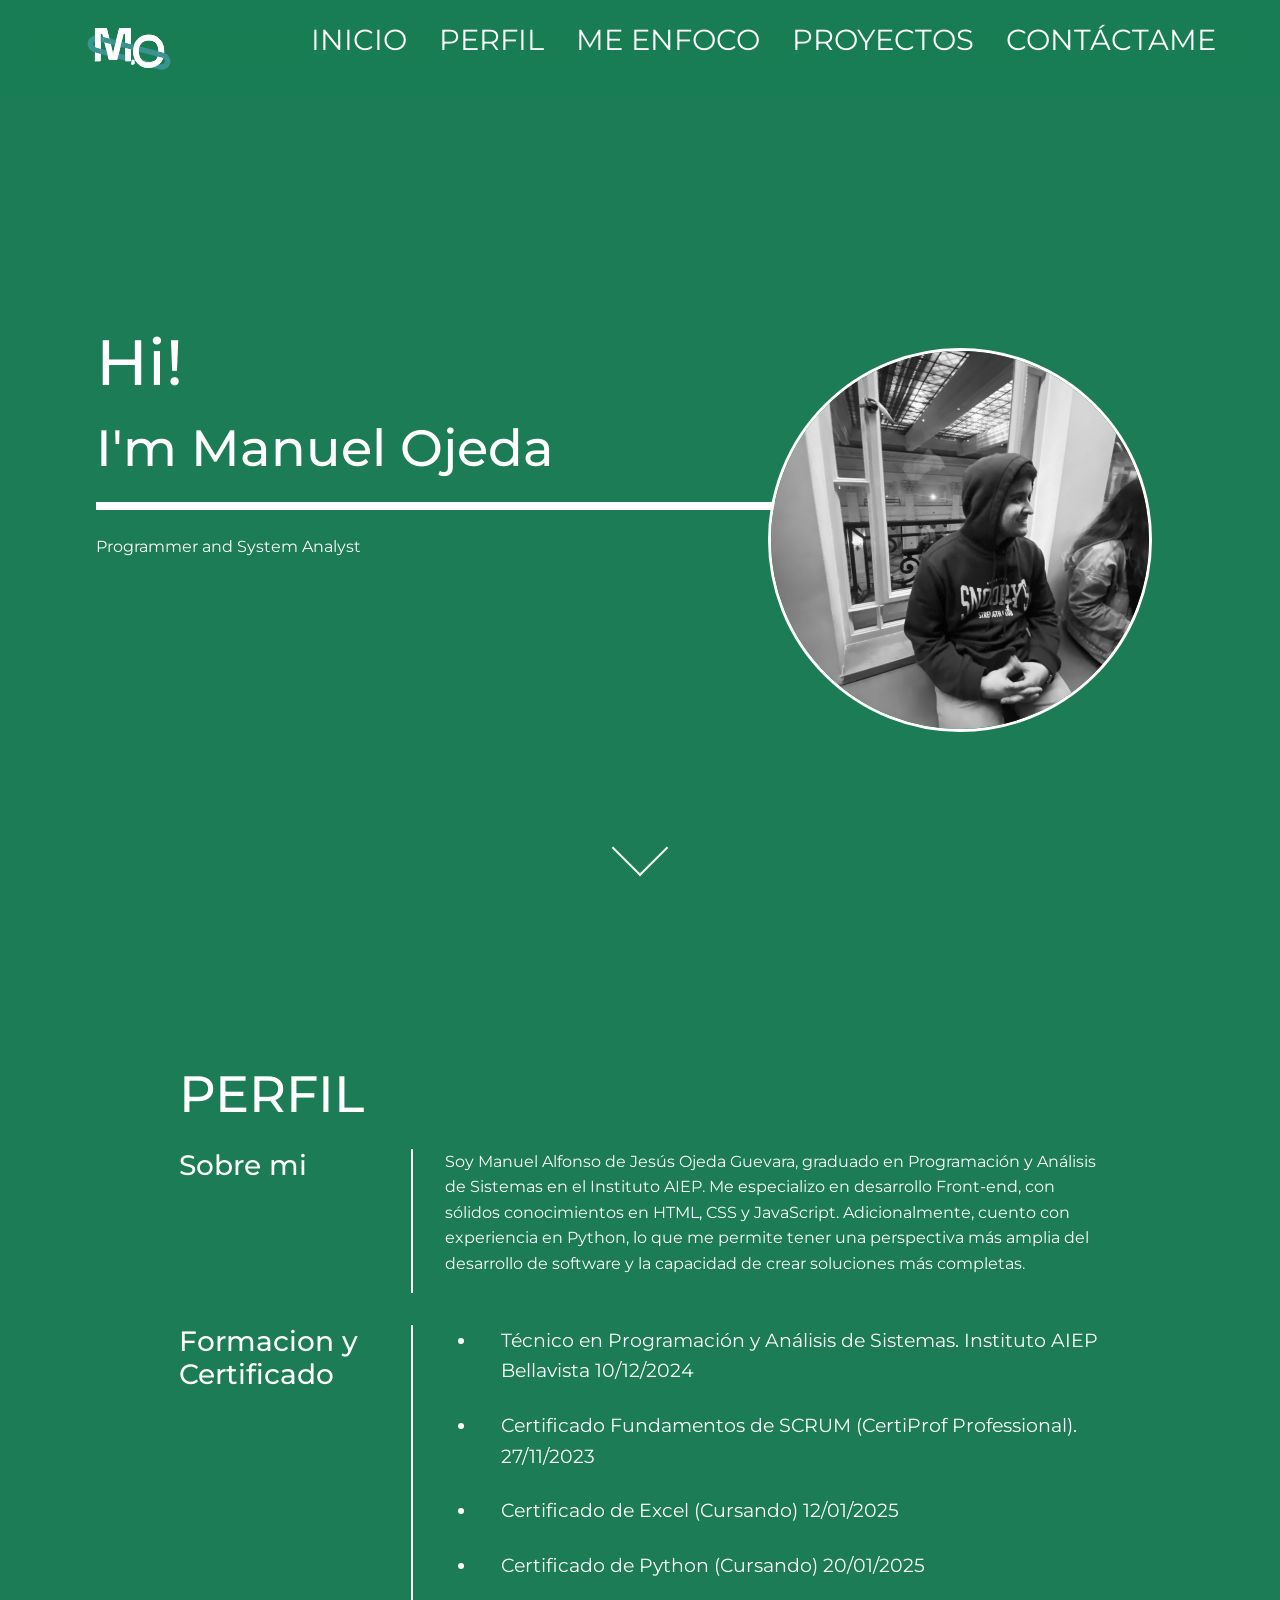
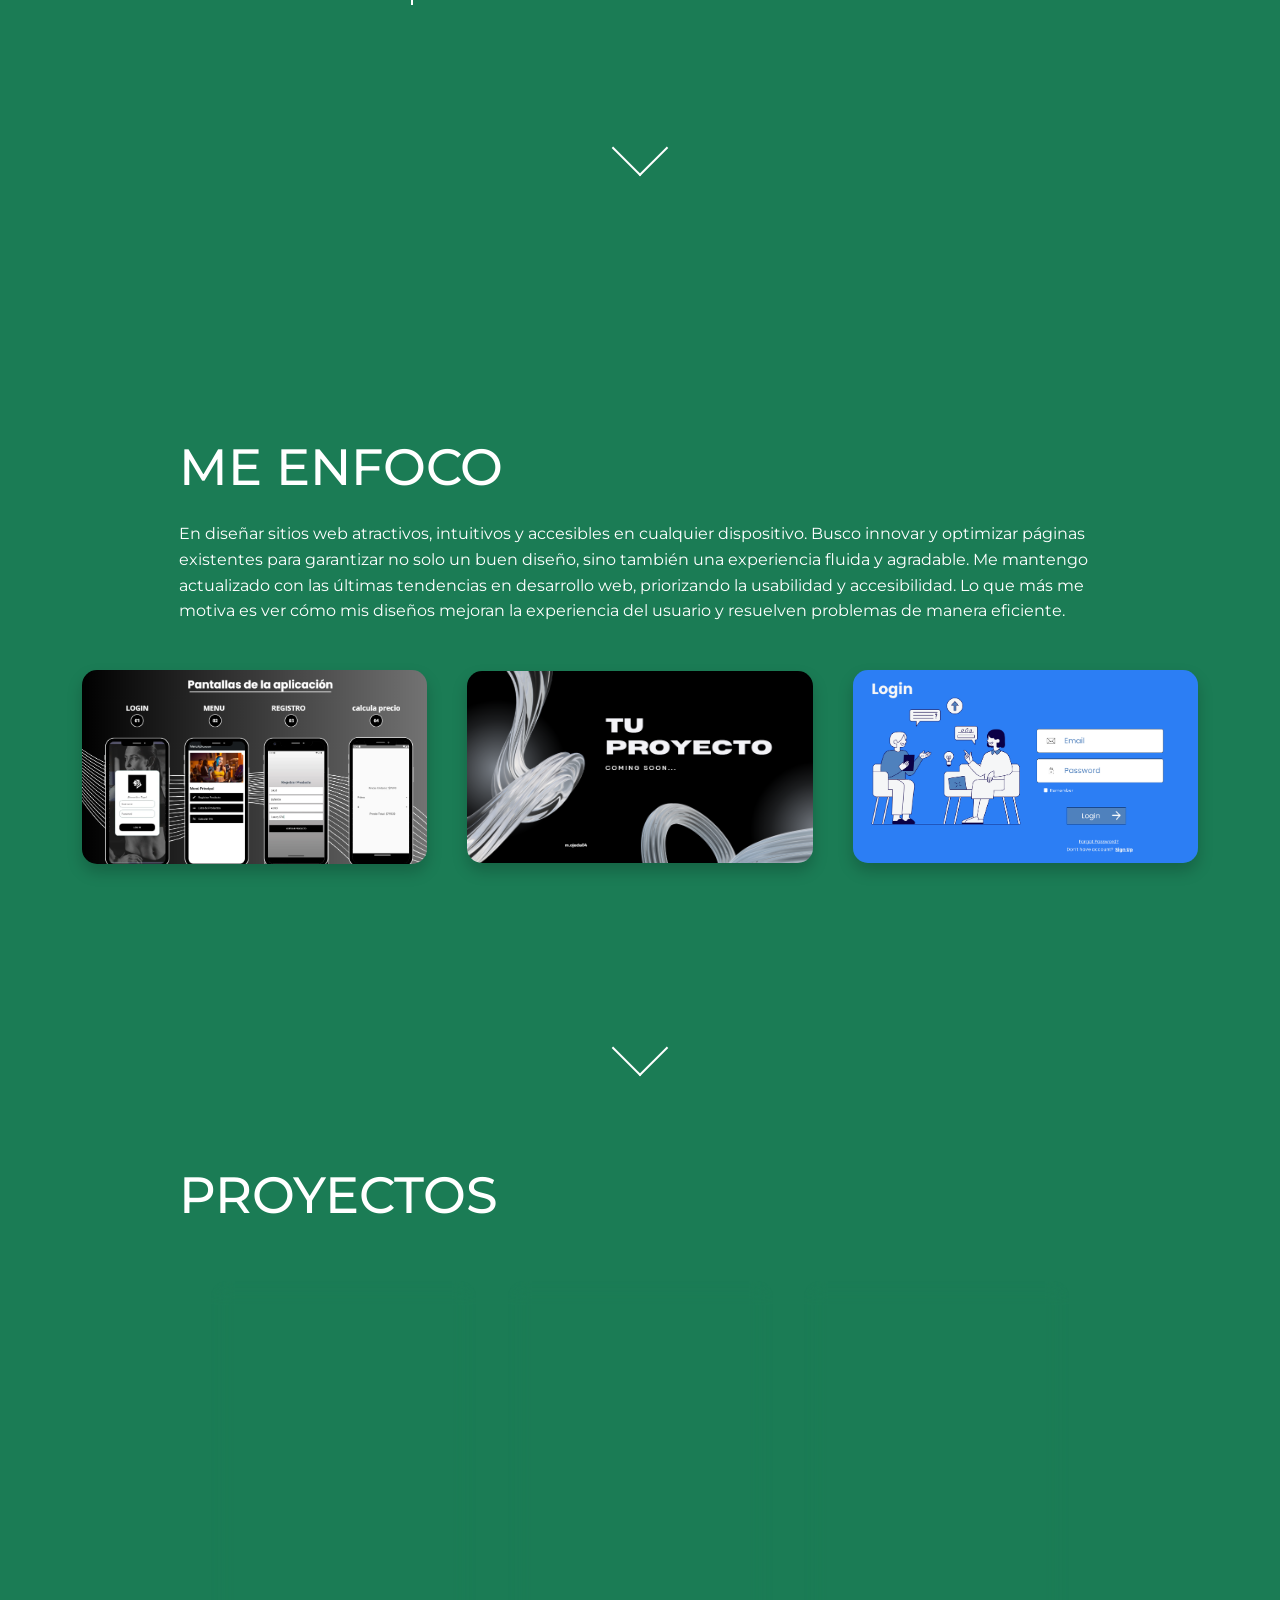
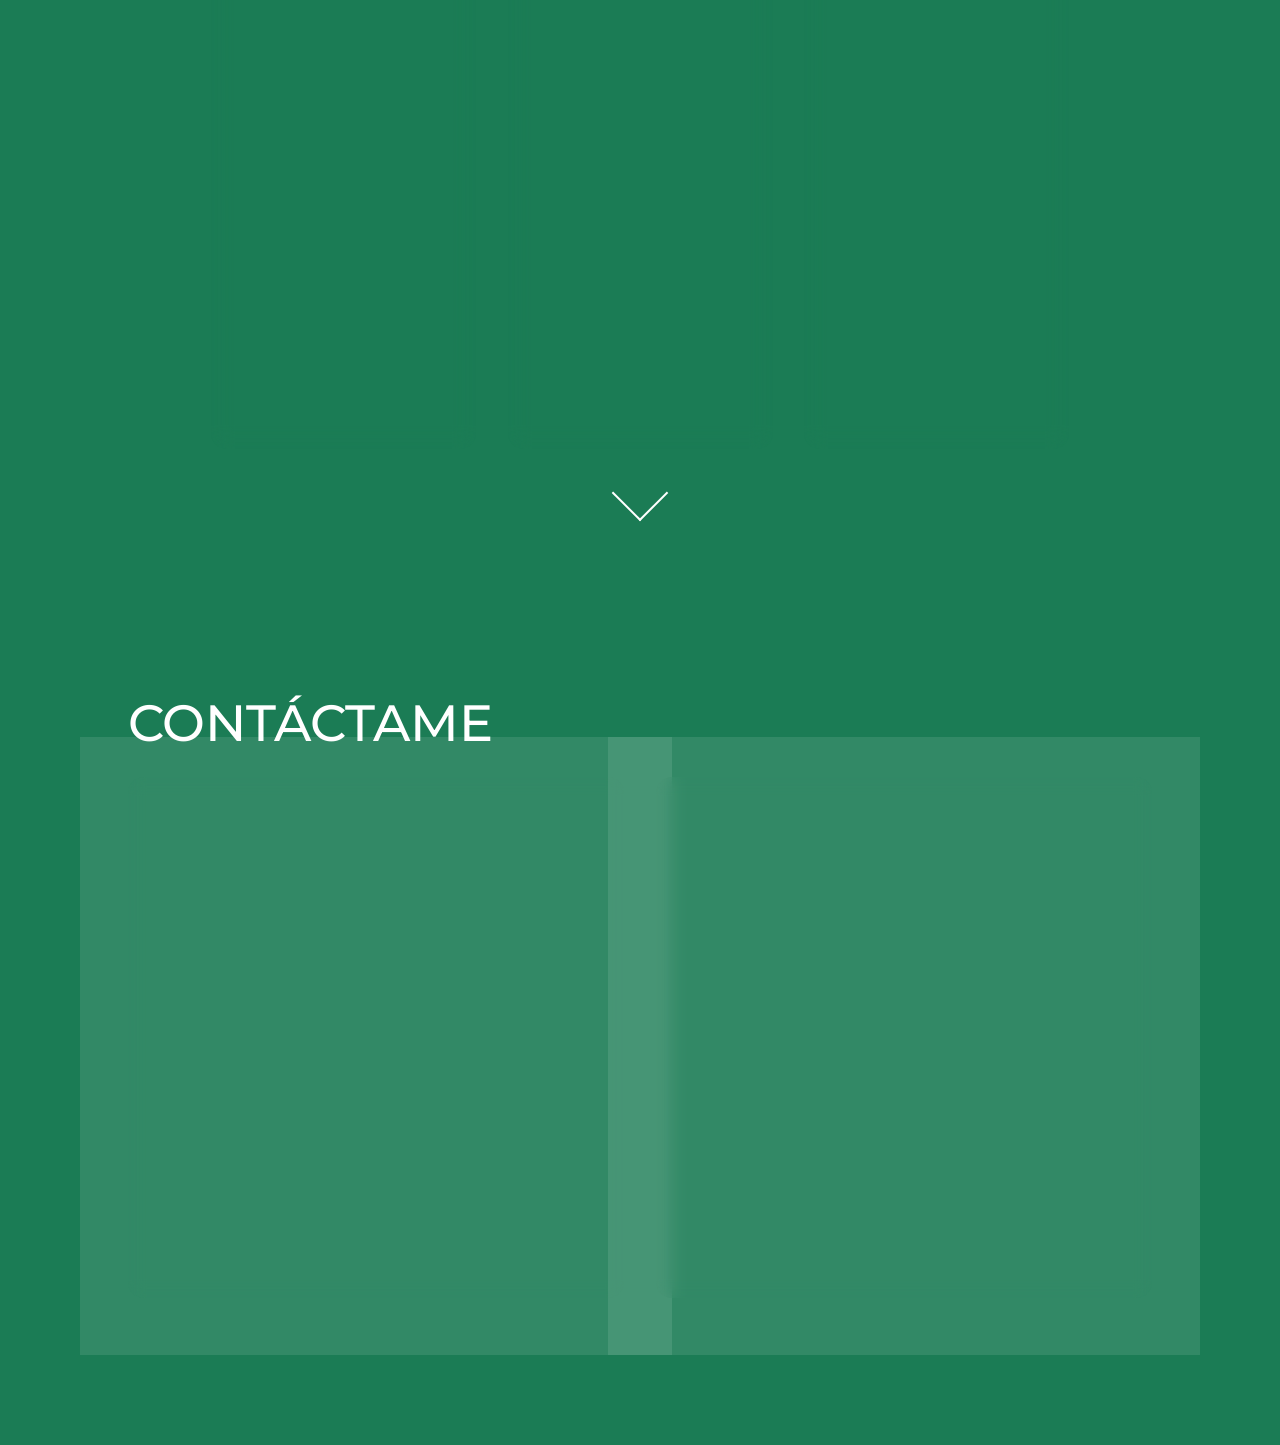
==== commit 13fa57f5: "Update index.html" ====
--- a/index.html
+++ b/index.html
@@ -255,3 +255,4 @@
 </body>
 
 </html>
+
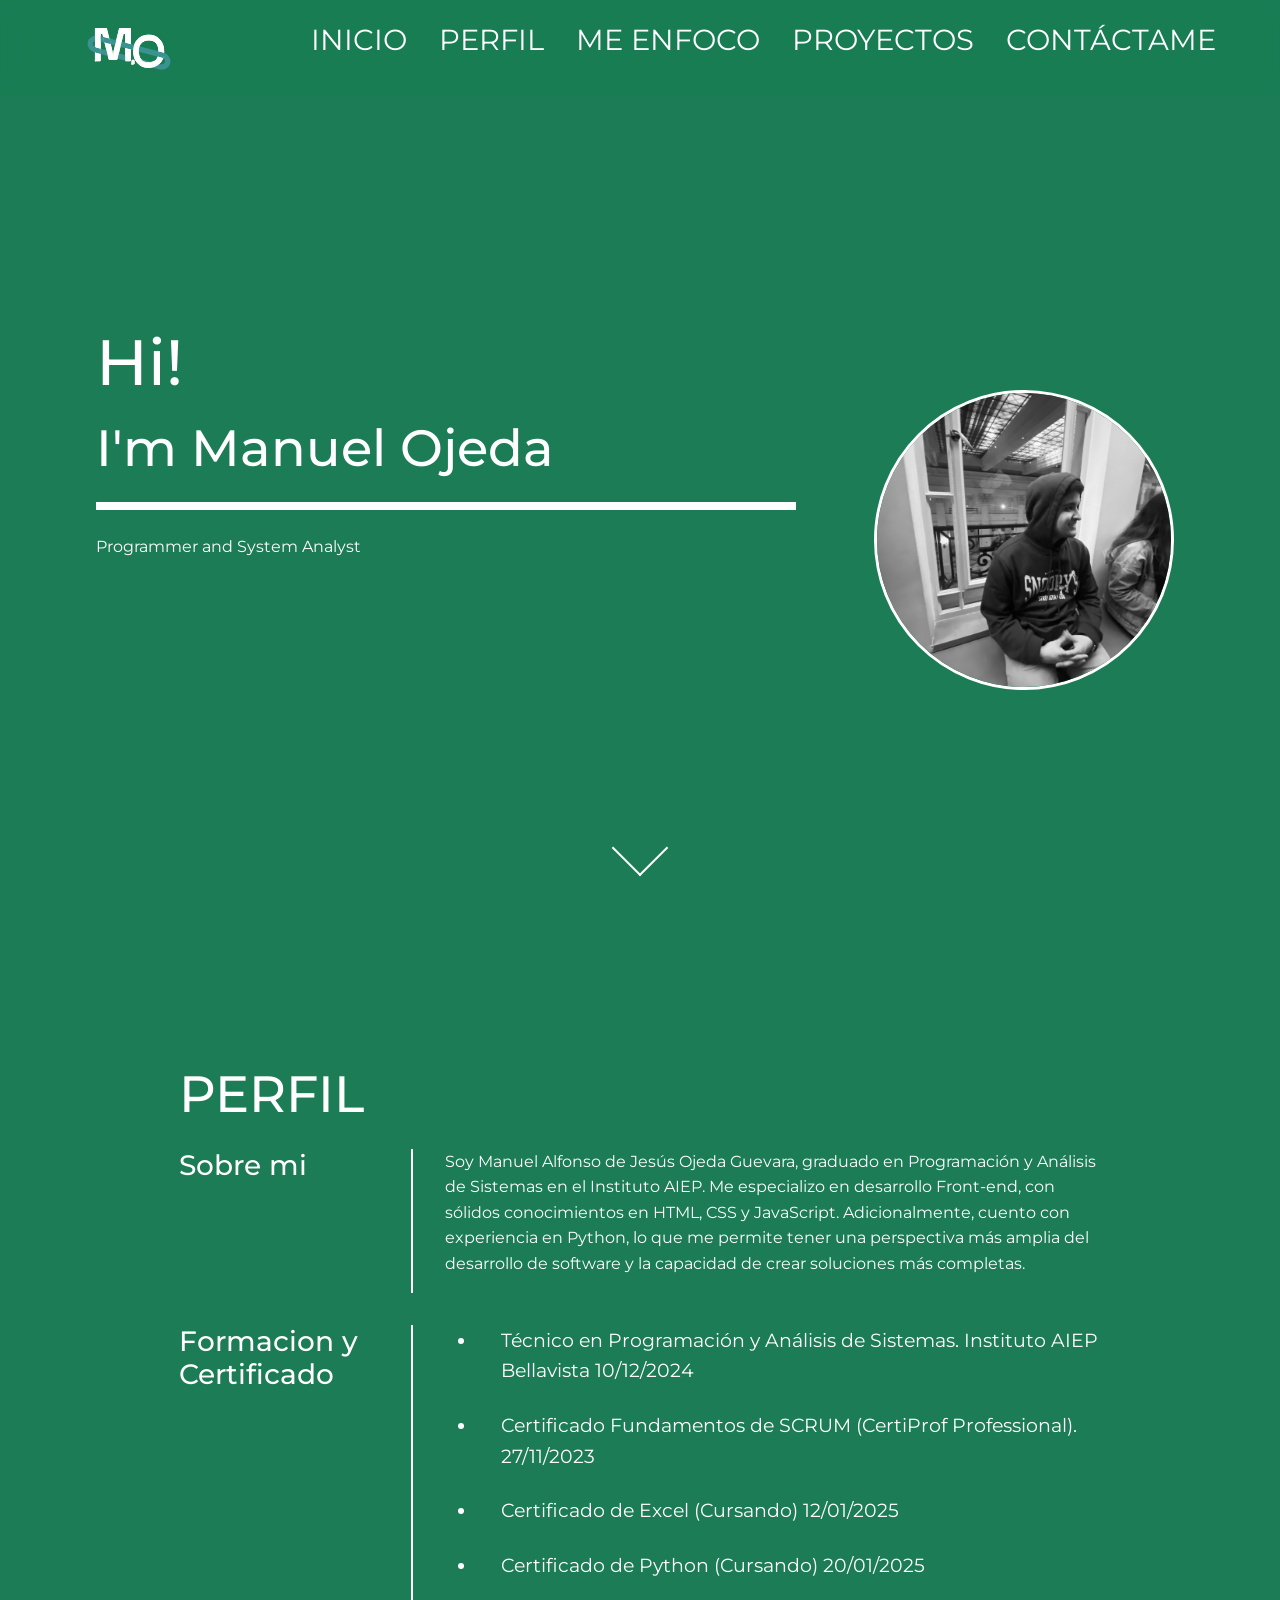
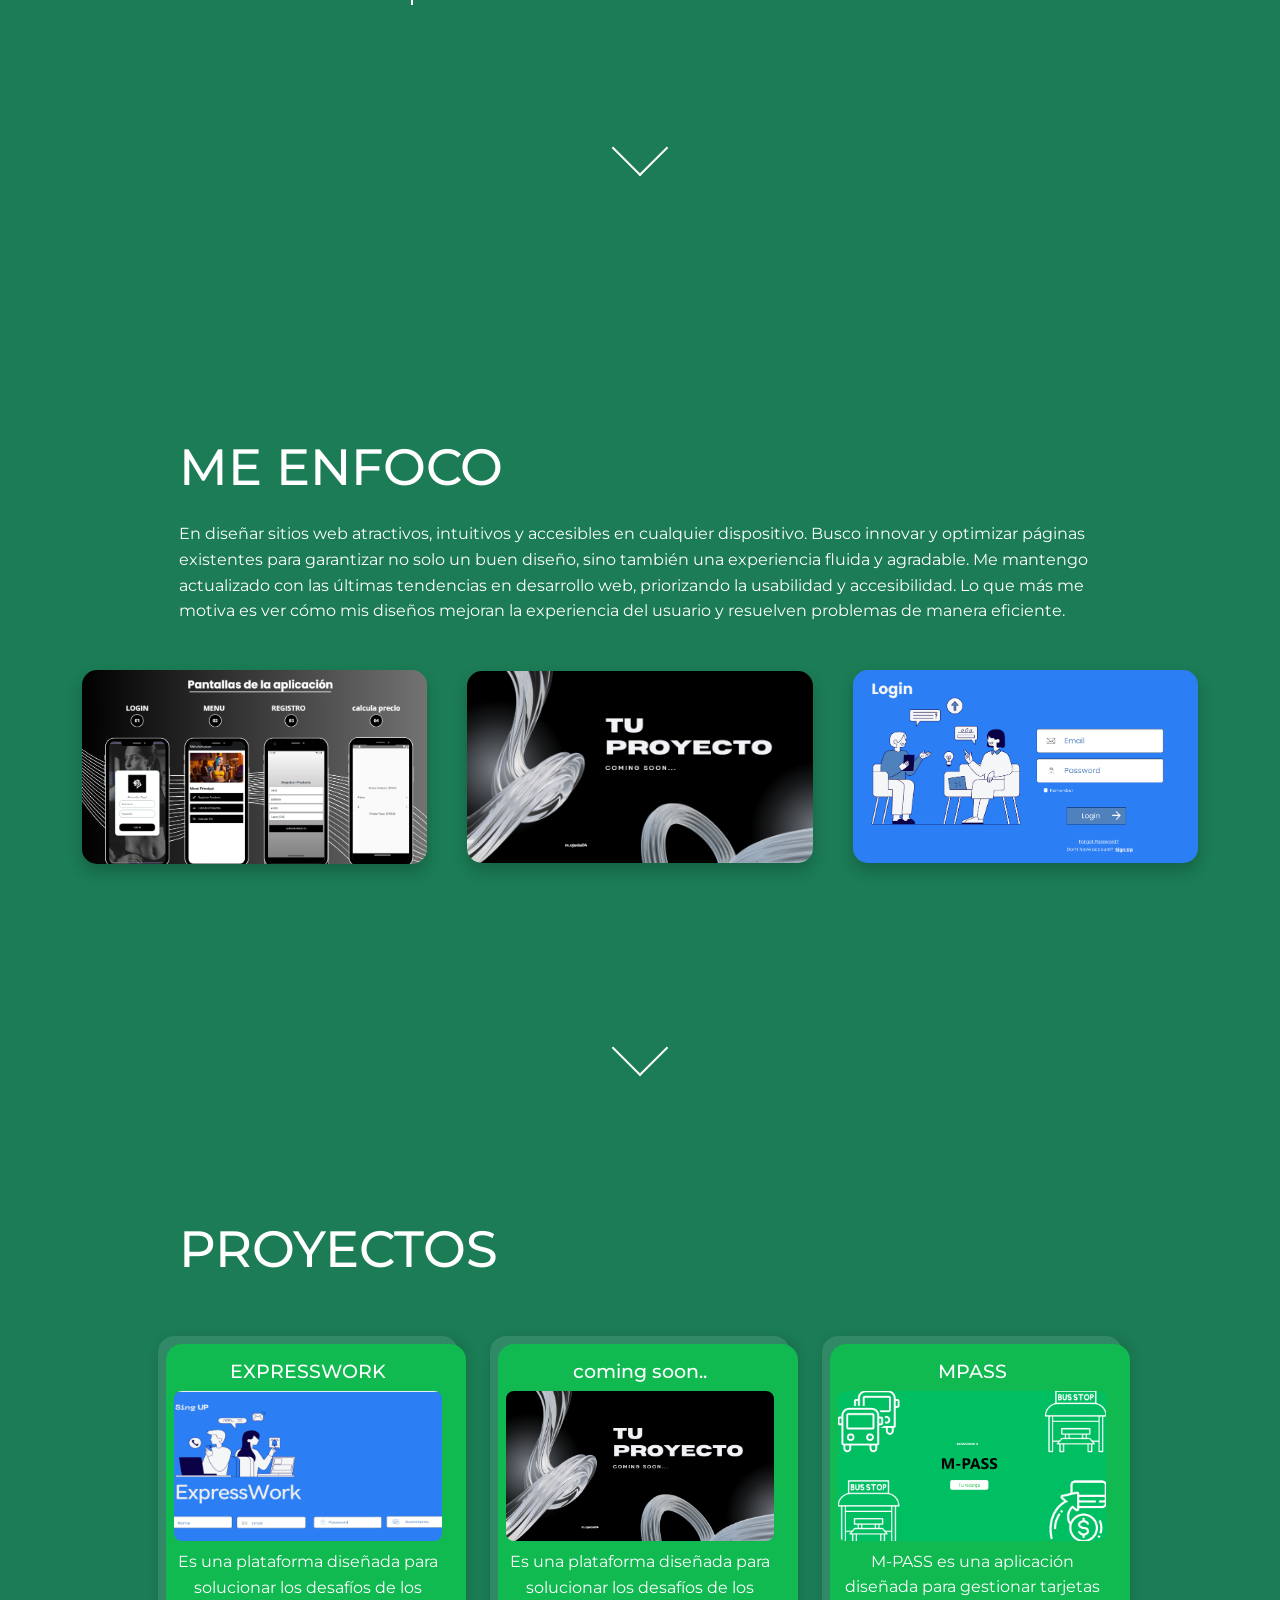
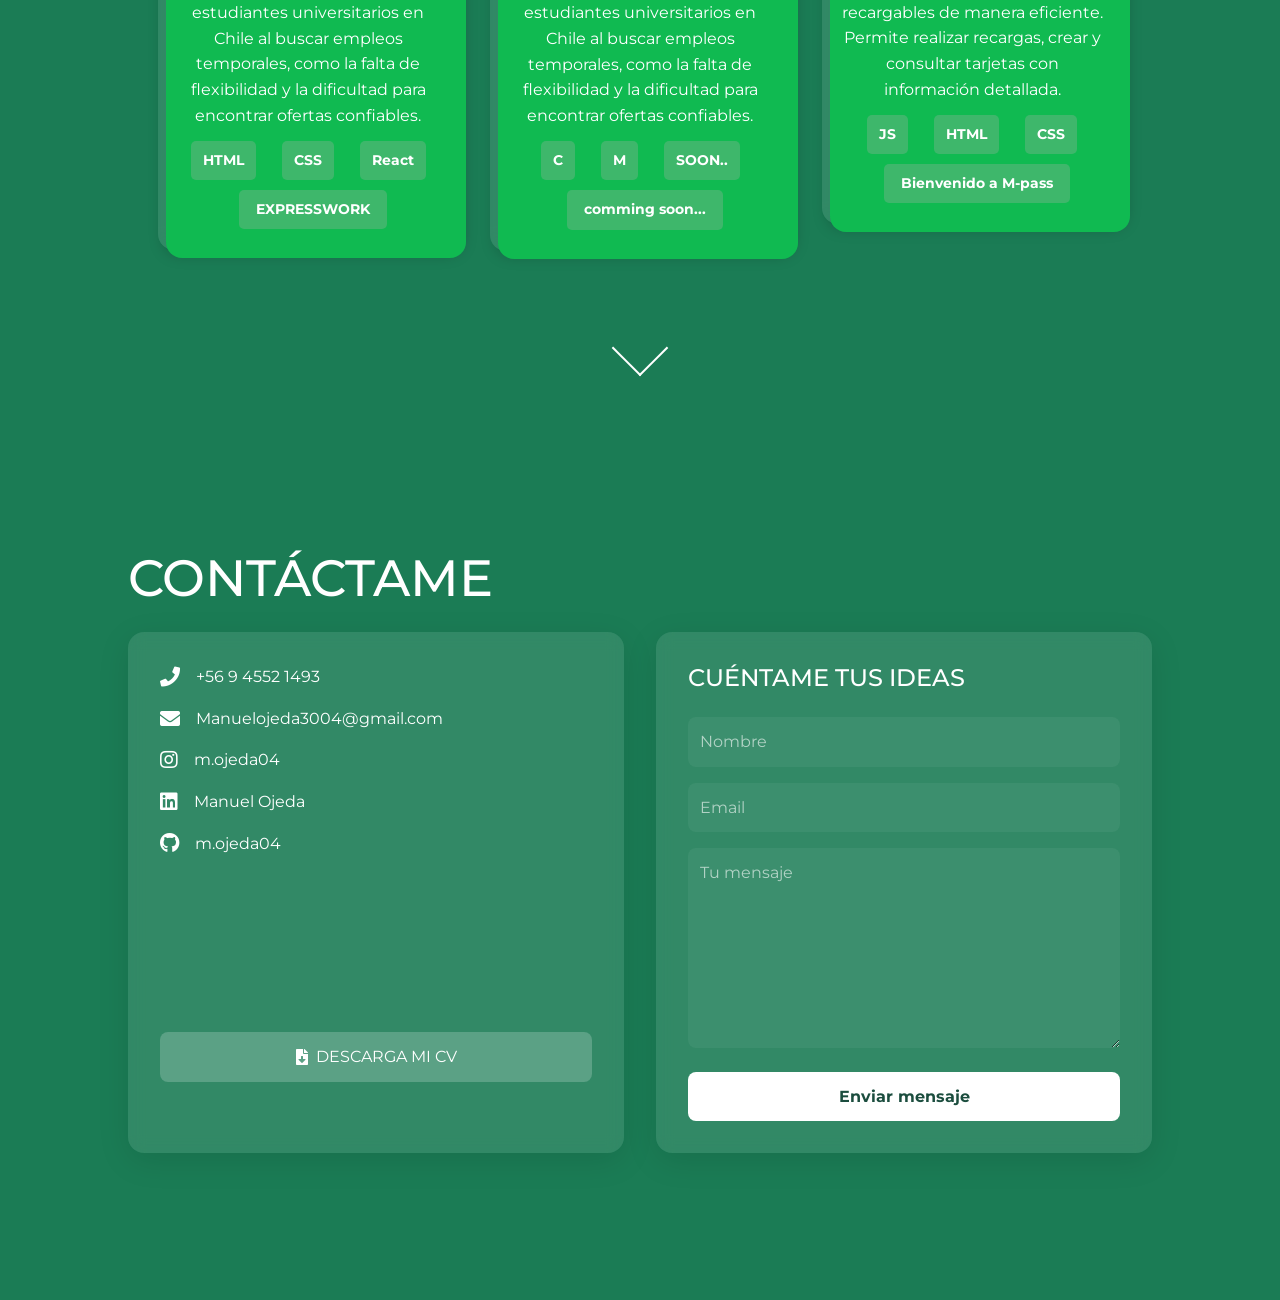
==== commit 3c5d776d: "Add files via upload" ====
--- a/index.html
+++ b/index.html
@@ -12,6 +12,7 @@
     <link rel="stylesheet" href="Portafolio.css">
     <link href="https://cdnjs.cloudflare.com/ajax/libs/font-awesome/5.15.4/css/all.min.css" rel="stylesheet">
     <link href="https://fonts.googleapis.com/css2?family=Montserrat:wght@300;400;600&display=swap" rel="stylesheet">
+    <meta name="viewport" content="width=device-width, initial-scale=1.0, maximum-scale=1.0, user-scalable=no">
 
 
 
@@ -160,7 +161,8 @@
                             <img src="images/pantalla_mpass.png" alt="M-PASS Screenshot">
                         </div>
                         <p>M-PASS es una aplicación diseñada para gestionar tarjetas recargables de manera eficiente.
-                            Permite realizar recargas, crear y consultar tarjetas con información detallada.</p>
+                            Permite realizar recargas, crear y consultar tarjetas con información detallada.
+                        </p>
                         <div class="tech-stack">
                             <span class="tech-tag">JS</span>
                             <span class="tech-tag">HTML</span>
@@ -255,4 +257,3 @@
 </body>
 
 </html>
-
--- a/Portafolio.css
+++ b/Portafolio.css
@@ -4,12 +4,14 @@
   box-sizing: border-box;
 }
 
-html {
-  scroll-behavior: smooth;
-}
+html, body {
+  width: 100vw;
+  height: 100vh;
+}
+
 
 body {
-  font-family: «DejaVu Sans Mono», »Bitstream Vera Sans Mono», monospace;
+
   background: rgb(27, 124, 85);
   color: white;
   line-height: 1.6;
@@ -148,11 +150,11 @@
 .inicio-imagen {
   position: absolute;
   right: 2rem;
-  left: 75%;
+  left: 80%;
   top: 60%;
   transform: translate(-50%, -50%);
-  width: min(400px, 30vw);
-  height: min(400px, 30vw);
+  width: min(300px, 30vw);
+  height: min(300px, 30vw);
   border-radius: 50%;
   border-color: #ffffff;
   border-style: solid;
@@ -178,7 +180,7 @@
 
 .underline {
   height: 8px;
-  width: 800px;
+  width: 700px;
   background-color: white;
   margin-bottom: 1.5rem;
 }
@@ -212,44 +214,6 @@
   margin-top: 2rem;
 }
 
-.project-card {
-  position: relative;
-  background: rgba(255, 255, 255, 0.1);
-  backdrop-filter: blur(10px);
-  padding: 2rem;
-  border-radius: 1rem;
-  transition: transform 0.3s;
-  max-width: 800px;
-  margin: 0 auto;
-}
-
-.project-card::after {
-  content: "";
-  position: absolute;
-  inset: 0;
-  background: rgb(16, 186, 81);
-  border-radius: 1rem;
-  z-index: -1;
-  transform: translate(8px, 8px);
-  transition: transform 0.3s;
-}
-
-.project-card:hover {
-  transform: translate(-10px, -10px);
-}
-
-.project-card:hover::after {
-  transform: translate(12px, 12px);
-}
-
-.project-card h3 {
-  font-size: 1.5rem;
-  margin-bottom: 1rem;
-}
-
-.project-card p {
-  color: rgba(1, 1, 1, 0.8);
-}
 
 @media (max-width: 768px) {
   nav {
@@ -401,49 +365,69 @@
 .project-card {
   background: rgba(255, 255, 255, 0.1);
   backdrop-filter: blur(10px);
-  padding: 2rem;
+  padding: 1rem;
   border-radius: 1rem;
   transition: transform 0.3s;
   text-align: center;
   color: white;
   box-shadow: 5px 5px 15px rgba(0, 0, 0, 0.2);
-
-
-  height: 100%; 
+  
+  width: 300px; /* Tamaño fijo */
+  height: 350px; /* Mantiene proporción */
+  
   display: flex;
   flex-direction: column;
   justify-content: space-between;
+  align-items: center;
+}
+
+.project-card::after {
+  content: "";
+  position: absolute;
+  inset: 0;
+  background: rgb(16, 186, 81);
+  border-radius: 1rem;
+  z-index: -1;
+  height: 100%;
+  transform: translate(8px, 8px);
+  transition: transform 0.3s;
 }
 
 .project-card:hover {
   transform: translateY(-10px);
 }
 
+.project-card:hover::after {
+  transform: translate(12px, 12px);
+}
+
+.project-image {
+  width: 100%;
+  height: 150px; /* Altura fija */
+  display: flex;
+  align-items: center;
+  justify-content: center;
+}
+
+.project-image img {
+  width: 100%;
+  height: 100%;
+  object-fit: cover;
+  border-radius: 0.5rem;
+}
+
 .project-card h3 {
-  font-size: 1.5rem;
-  margin-bottom: 1rem;
+  font-size: 1.2rem;
+  margin: 0.5rem 0;
 }
 
 .project-card p {
-  color: white;
   font-size: 1rem;
-  margin-bottom: 1rem;
-  flex-grow: 1; 
-}
-
-.project-image {
-  width: 100%;
-  height: 200px; 
-  display: flex;
-  align-items: center;
-  justify-content: center;
-}
-
-.project-image img {
-  max-width: 100%;
-  height: 100%;
-  object-fit: cover; 
-  border-radius: 0.5rem;
+  flex-grow: 1;
+  overflow: hidden;
+  text-overflow: ellipsis;
+  display: -webkit-box;
+  -webkit-box-orient: vertical;
 }
 
 .tech-stack {
@@ -461,7 +445,7 @@
   font-weight: bold;
 }
 
-
+/* Responsivo */
 @media (max-width: 1024px) {
   .projects-container {
     grid-template-columns: repeat(2, 1fr);
@@ -473,6 +457,40 @@
     grid-template-columns: 1fr;
   }
 }
+
+.project-card {
+  background: rgba(255, 255, 255, 0.1);
+  backdrop-filter: blur(10px);
+  padding: 1rem;
+  border-radius: 1rem;
+  transition: transform 0.3s;
+  text-align: center;
+  color: white;
+  box-shadow: 5px 5px 15px rgba(0, 0, 0, 0.2);
+  
+  width: 300px; /* Tamaño fijo */
+  height: auto; /* Ajusta según contenido */
+  
+  display: flex;
+  flex-direction: column;
+  justify-content: space-between;
+  align-items: center;
+}
+
+.project-card p {
+  font-size: 1rem;
+  margin: 0.5rem 0;
+  flex-grow: 0; /* No fuerza el crecimiento */
+  overflow: visible; /* Asegura que el texto sea visible */
+  text-overflow: unset;
+  display: block; /* Restablece el comportamiento normal */
+  max-height: none; /* Evita limitaciones en altura */
+}
+
+.project-card .tech-stack {
+  margin-top: auto; /* Empuja la sección de tecnologías hacia abajo */
+}
+
 
 /*Tarjeta*/
 
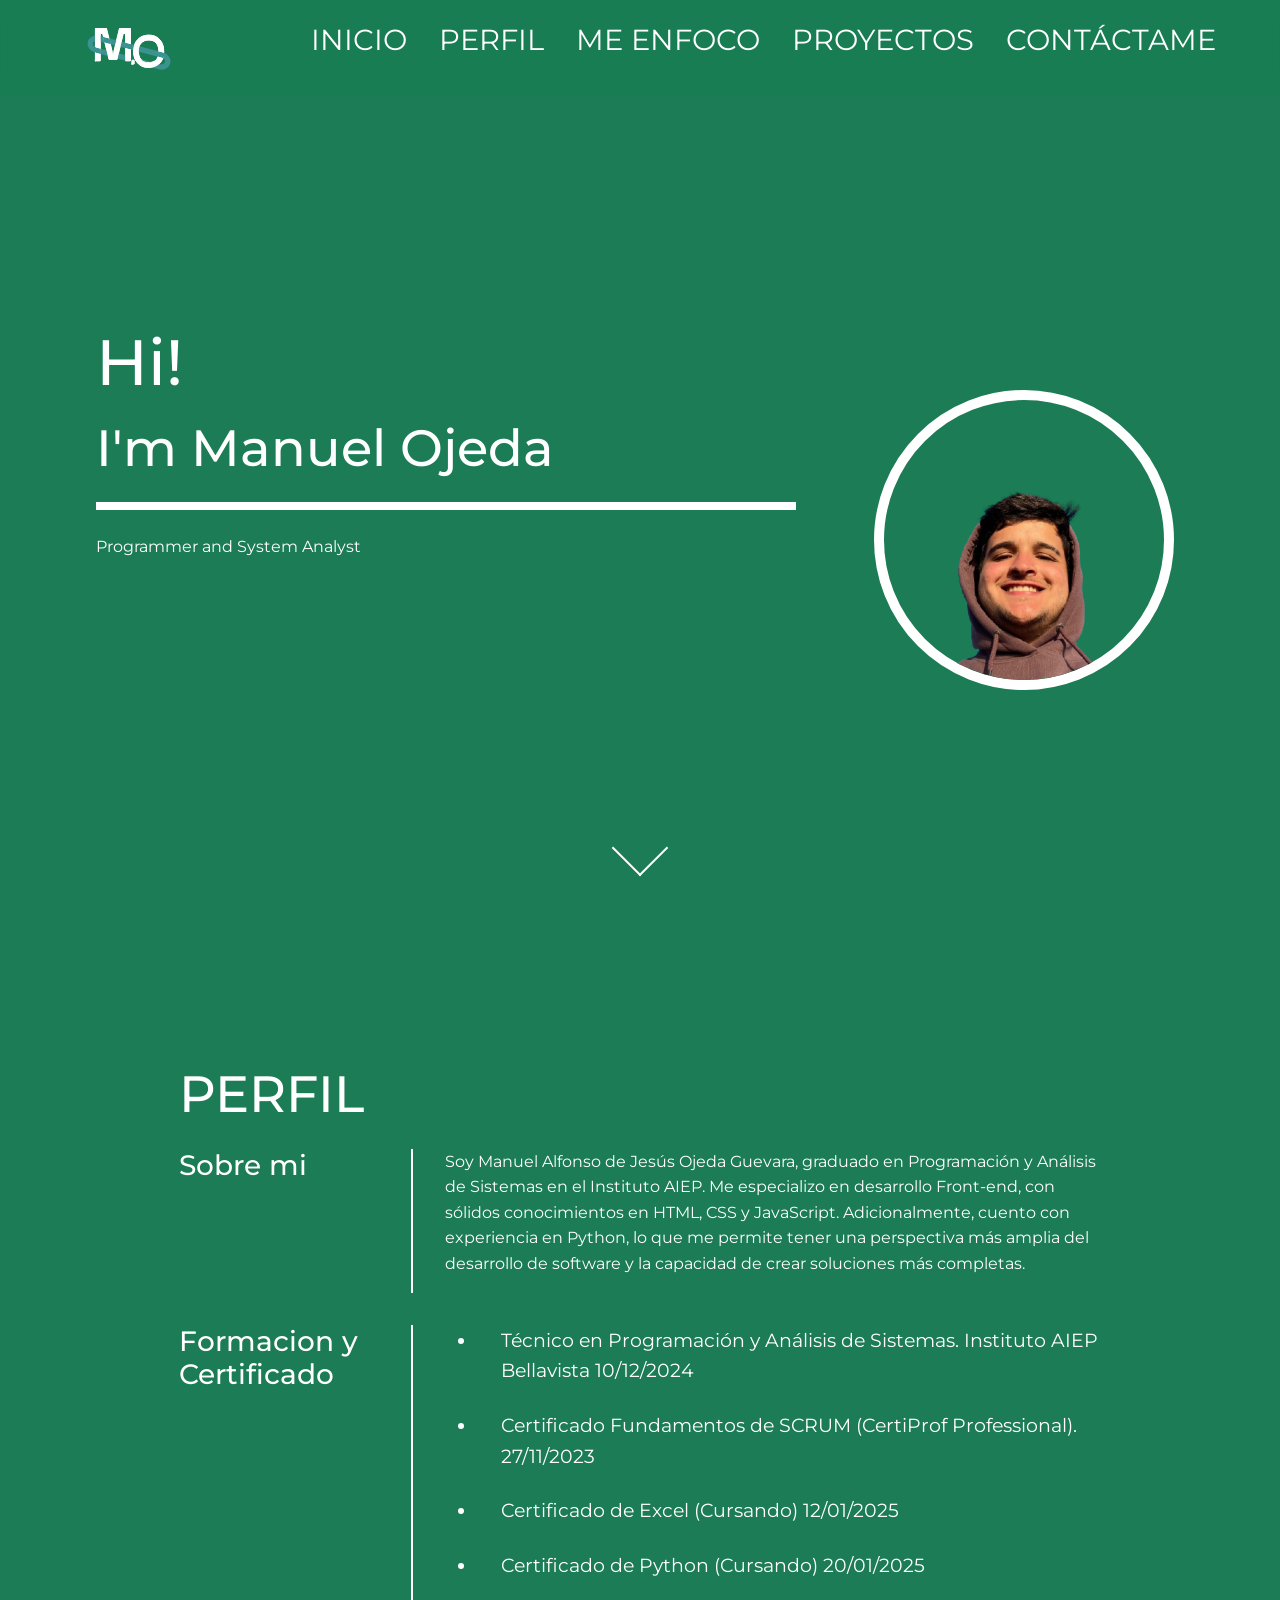
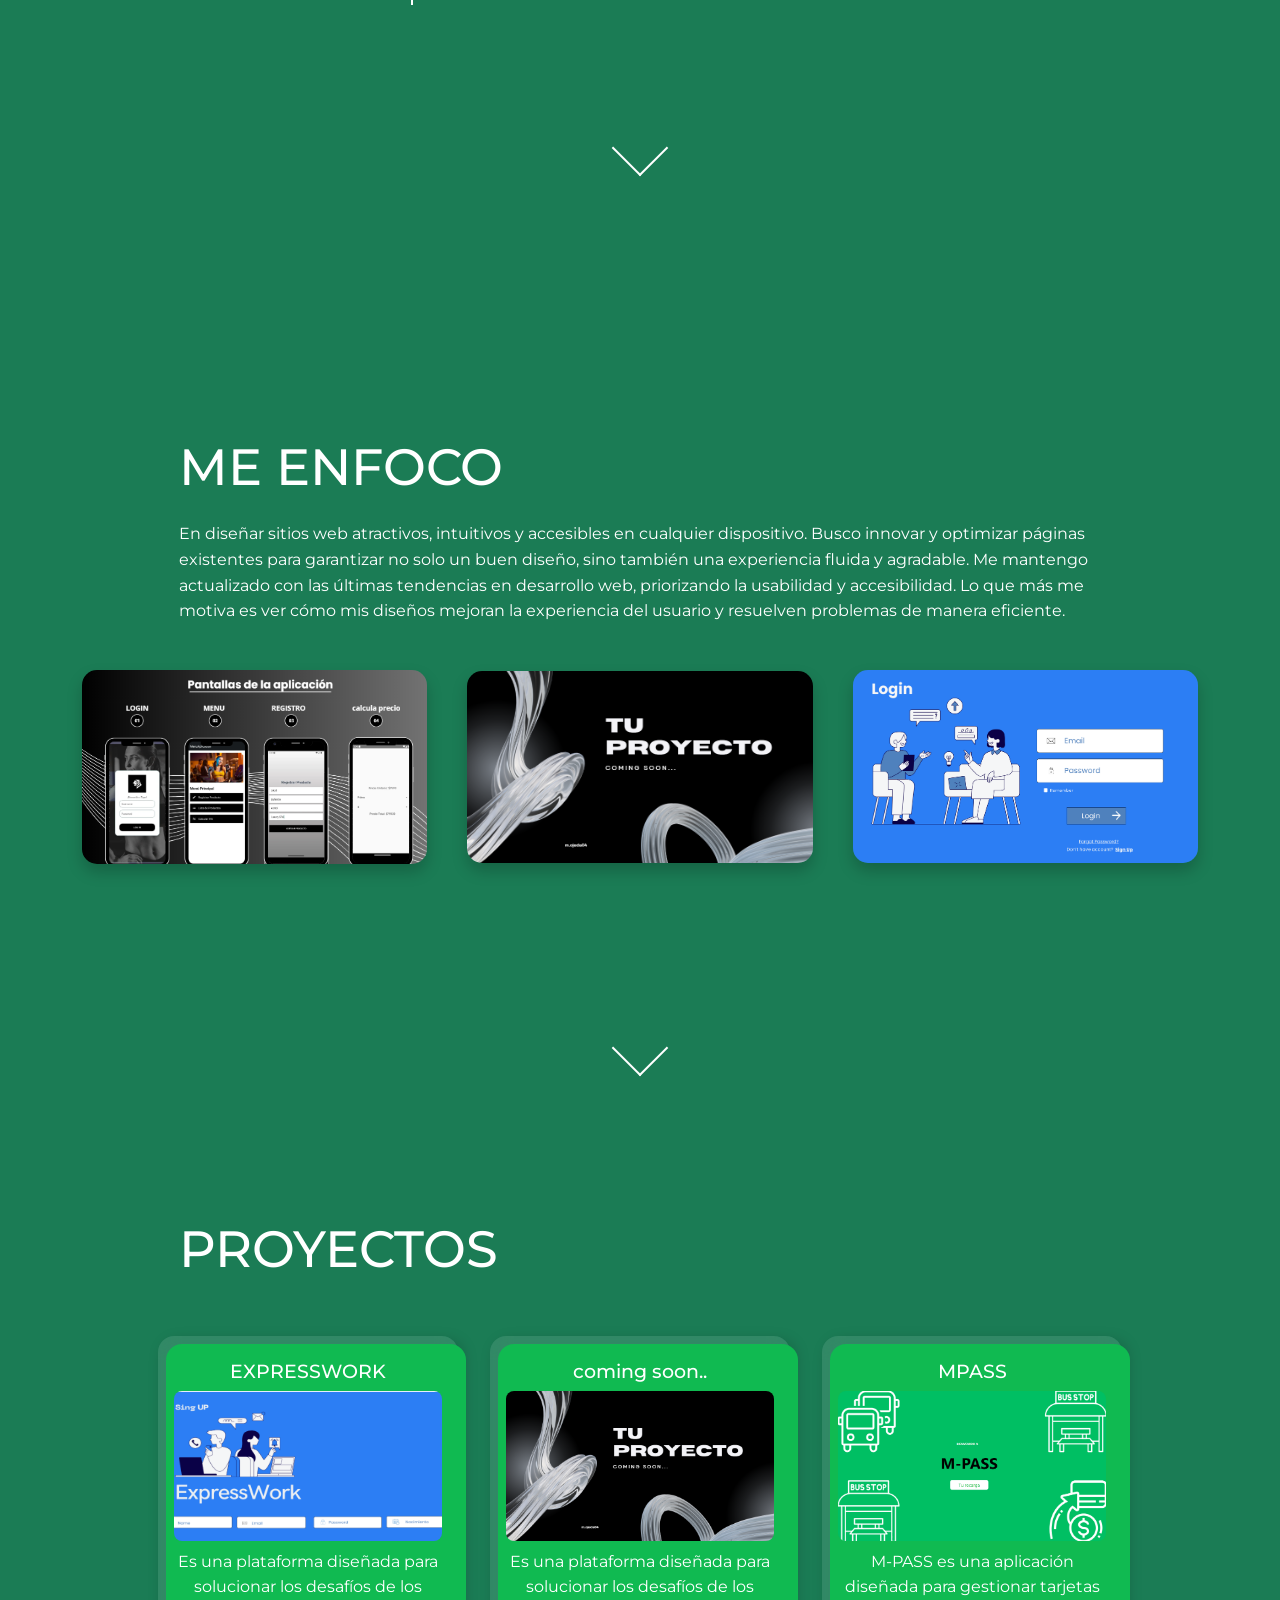
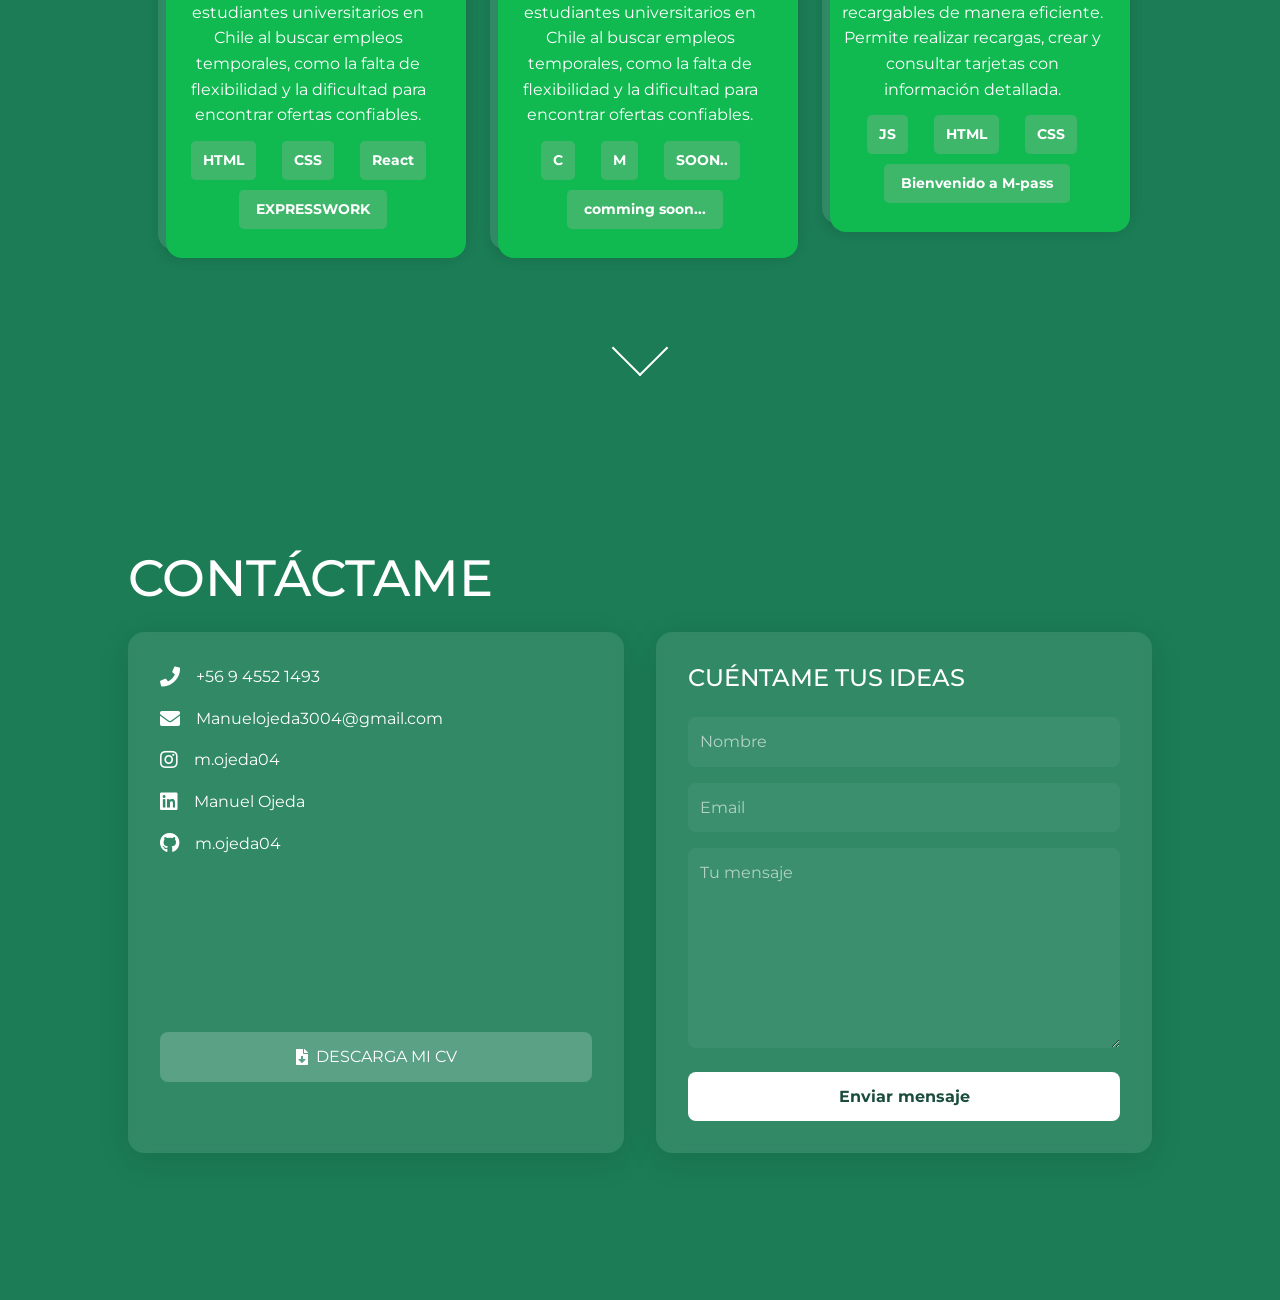
==== commit b3693584: "Add files via upload" ====
--- a/index.html
+++ b/index.html
@@ -41,7 +41,7 @@
     <main>
         <section id="home" class="section">
             <div class="content">
-                <img src="images/foto_2.jpg" class=inicio-imagen>
+                <img src="images/yo_sin_fondo-removebg-preview.png" class=inicio-imagen>
                 <h1>Hi!</h1>
                 <h2>I'm Manuel Ojeda</h2>
                 <div class="underline"></div>
--- a/Portafolio.css
+++ b/Portafolio.css
@@ -163,6 +163,11 @@
 
 }
 
+.inicio-imagen{
+  border: 10px solid white;  /* Ajusta el número para hacer el borde más grueso */
+  border-radius: 50%;
+}
+
 .inicio-imagen:hover {
   transform: translate(-50%, -50%) scale(1.1);
   cursor: pointer;
@@ -283,13 +288,13 @@
   background: rgba(255, 255, 255, 0.2);
   color: white;
   padding: 0.8rem 1rem;
-  font-size: 20px;
+  font-size: 15px;
   font-weight: bold;
   text-decoration: none;
   border-radius: 80px;
   box-shadow: 0 4px 8px rgba(0, 0, 0, 0.2);
   transition: opacity 0.3s ease, transform 0.3s ease;
-  z-index: 1000;
+  z-index: 100;
 }
 
 .back-to-top:hover {
